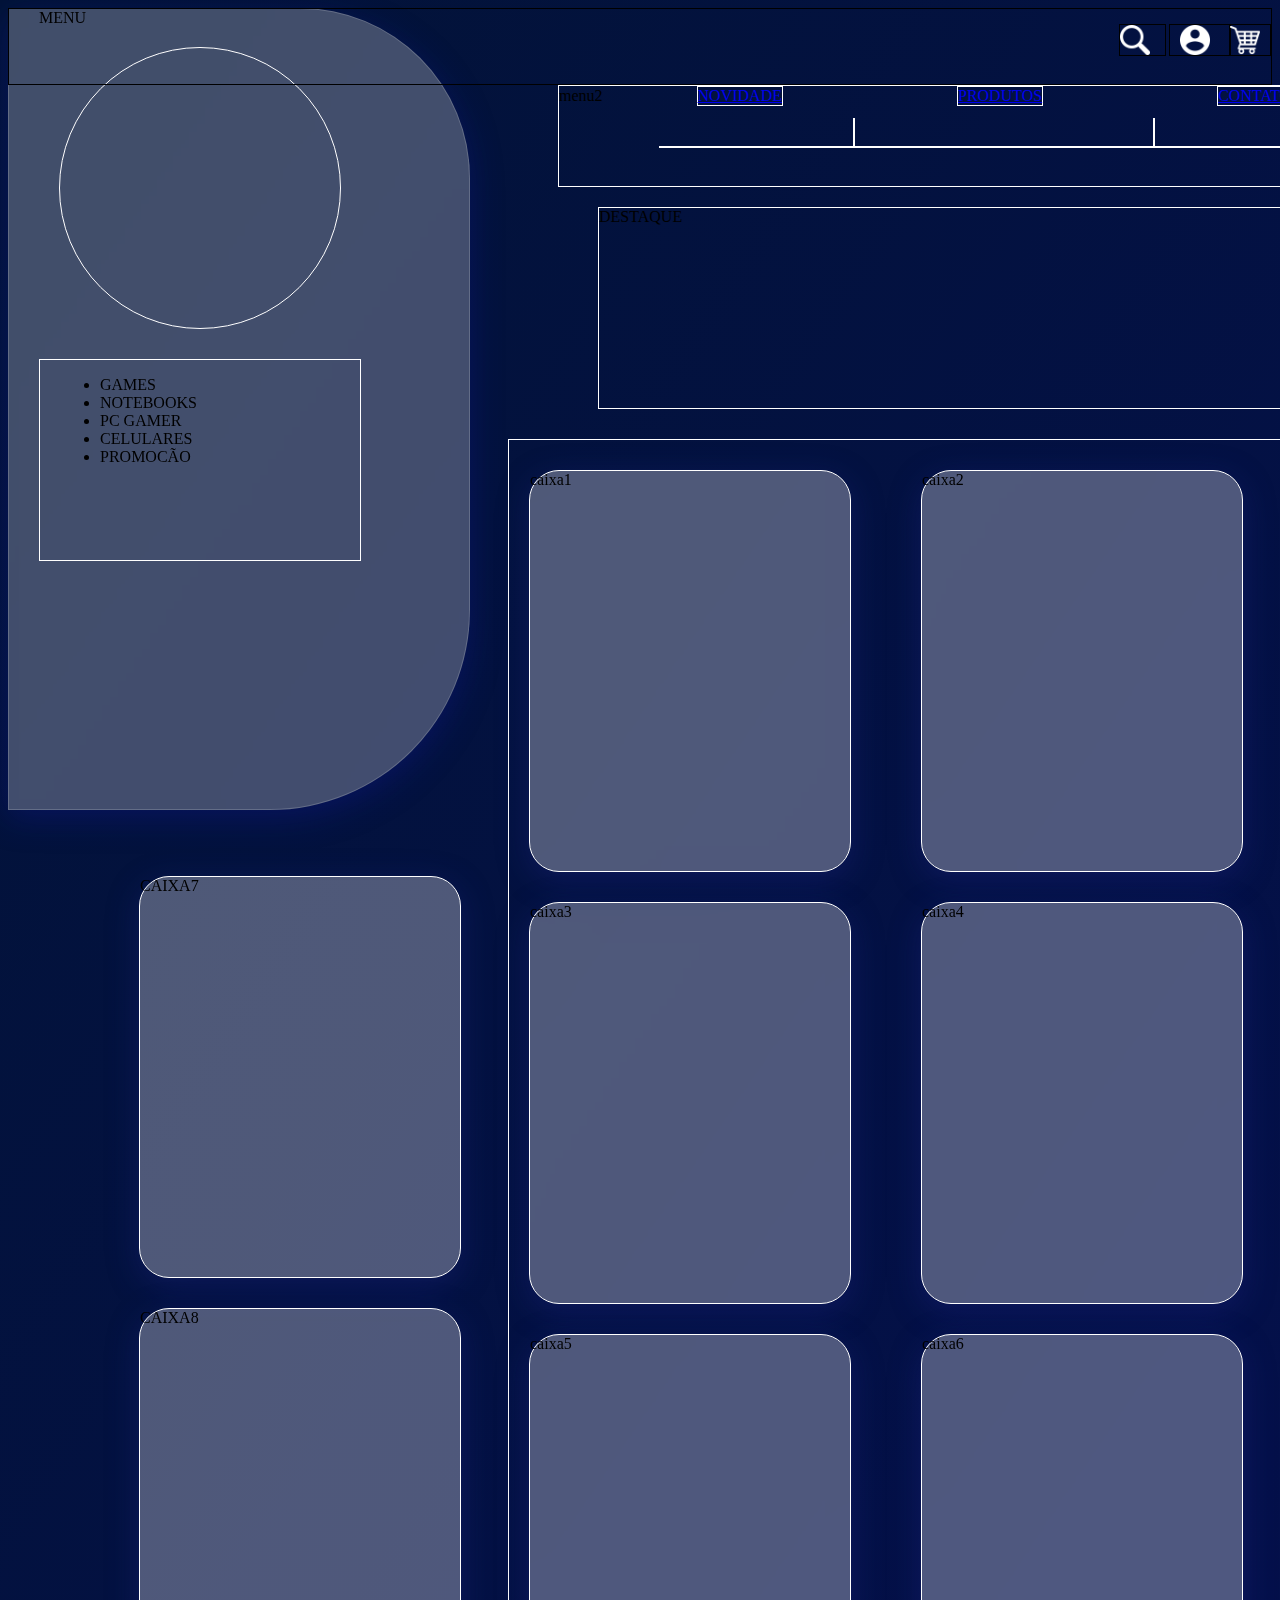
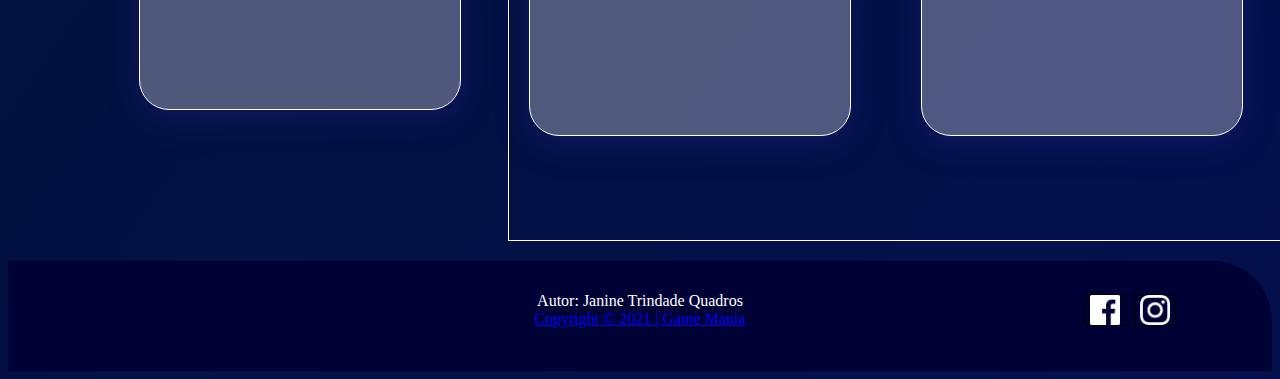
==== index.html @ b1a1c15c "SITE EM ANDAMENTO" ====
<!DOCTYPE html>
<html lang="en">
<head>
    <meta charset="UTF-8">
    <meta http-equiv="X-UA-Compatible" content="IE=edge">
    <meta name="viewport" content="width=device-width, initial-scale=1.0">
    <meta name="theme-color" content="#002855"> <!-- cor no topo da pagina -->

    <title>Game mania</title>

     <link rel="icon" href="imagens/logoicone.png" type="image/png"> <!-- icone da pagina -->

    <link rel="stylesheet" type="text/css" href="css/style.css"/> <!-- link css -->

    <!-- BIBLIOTECA BOOTSRAP -->

    <!-- CSS only -->

    <link href="https://cdn.jsdelivr.net/npm/bootstrap@5.1.3/dist/css/bootstrap.min.css" rel="stylesheet" integrity="sha384-1BmE4kWBq78iYhFldvKuhfTAU6auU8tT94WrHftjDbrCEXSU1oBoqyl2QvZ6jIW3" crossorigin="anonymous">

    <!-- JavaScript Bundle with Popper -->

    <script src="https://cdn.jsdelivr.net/npm/bootstrap@5.1.3/dist/js/bootstrap.bundle.min.js" integrity="sha384-ka7Sk0Gln4gmtz2MlQnikT1wXgYsOg+OMhuP+IlRH9sENBO0LRn5q+8nbTov4+1p" crossorigin="anonymous"></script>

    
</head>

<div class="menu">MENU  <!-- MENU PESQUSA,CONTA E CARRINHO -->
    <div class="logo"></div>  <!-- LOGO -->
    <div class="menu3">  <!-- MENU DA ESQUERDA ABAIXO DO LOGO -->
        <ul>
            <li>GAMES</li>
            <li>NOTEBOOKS</li>
            <li>PC GAMER</li>
            <li>CELULARES</li>
            <li>PROMOCÃO</li>
        
        </ul>


    </div>

    <!-- CONTEUDO -->

    <div class="caixa7">CAIXA7</div> 
    <div class="caixa8">CAIXA8</div>
</div>



<body id="fundo">  <!-- GRADIENTE ANIMADO -->
    
    
    <!-- CABEÇALHO -->
    
    <div class="cabecalho">


        <div class="pesquisa">  <!-- BOATAO PESQUISA -->
            <button type="submit" aria-label="">
                <a href="pag2.html">
                <img class="img1" src="imagens/lupa.png " >
            </button></a>
        </div>

        <div class="conta">  <!-- BOTAO CONTA -->
            <button type="submit" aria-label="">
                <a href="pag3.html">
                <img class="img2" src="imagens/conta.png" >
            </button></a>
        </div>

        <div class="carrinho"> <!-- BOTAO CARRINHO -->
            <button type="submit" aria-label="">
                <a href="pag4.html">
                <img class="img3" src="imagens/carrinho.png" >
            </button></a>

            
        </div>

    </div>

    

        <div class="menu2">menu2 <!-- MENU - NOVIDADES, PRODUTOS,CONTATO -->
            <button class="btnnovidade" type="submit" aria-label="">
                <a href="pag2.html">NOVIDADE</button></a>  <!-- BOTAO NOVIDADE -->

                <button class="btnprodutos" type="submit" aria-label="">
                    <a href="pag2.html">PRODUTOS</button></a>  <!-- BOTAO PRODUTOS -->

                    <button class="btncontato" type="submit" aria-label="">
                        <a href="pag2.html">CONTATO</button></a>  <!-- BOTAO CONTATO -->
            

              <!-- LINHAS DO MENU 2 -->
            
            <div id="linha-horizontal"></div>
            <div id="linha-vertical1"></div>
            <div id="linha-vertical2"></div>

            
        </div>

        <div class="destaque">DESTAQUE</div> <!-- DESTAQUE -->

    <div class="conteudo"> <!-- CONTEUDO -->

        <div class="caixa1">caixa1</div>

        <div class="caixa2">caixa2</div>

        <div class="caixa3">caixa3</div>

        <div class="caixa4">caixa4</div>

        <div class="caixa5">caixa5</div>

        <div class="caixa6">caixa6</div>

    </div>



   <!-- RODAPÉ -->

    <footer>
        <p>Autor: Janine Trindade Quadros<br>
            
        <a href="#">Copyright © 2021 | Game Mania</a></p>

        <div class="facebook">
            <button type="submit" aria-label="">
                <a href="#">
                <img class="img4" src="imagens/facebook.png" >
            </button></a>

        </div>

        <div class="instagram">
            <button type="submit" aria-label="">
                <a href="#">
                <img class="img5" src="imagens/instagram.png" >
            </button></a>
        </div>

      </footer>
</body>
</html>
---- css/style.css ----
#fundo{

    background: linear-gradient(304deg, #020024, #090979, #021337);
    background-size: 600% 600%;

    -webkit-animation: AnimationName 29s ease infinite;
    -moz-animation: AnimationName 29s ease infinite;
    -o-animation: AnimationName 29s ease infinite;
    animation: AnimationName 29s ease infinite;
}

@-webkit-keyframes AnimationName {
    0%{background-position:0% 50%}
    50%{background-position:100% 51%}
    100%{background-position:0% 50%}
}
@-moz-keyframes AnimationName {
    0%{background-position:0% 50%}
    50%{background-position:100% 51%}
    100%{background-position:0% 50%}
}
@-o-keyframes AnimationName {
    0%{background-position:0% 50%}
    50%{background-position:100% 51%}
    100%{background-position:0% 50%}
}
@keyframes AnimationName {
    0%{background-position:0% 50%}
    50%{background-position:100% 51%}
    100%{background-position:0% 50%}
}

/* /////////////////////CABEÇALHO//////////////////////// */
 
.cabecalho{
    border: 1px solid black;
    position:relative;
    padding-left: 87%;
    padding-top: 15px;
    height: 60px;
    
   

}

.pesquisa{
    background-repeat: no-repeat;
    background-size: cover;
    width: 45px;
    height: 30px;
    float: left;
    position: absolute;
    margin-left: 10px;
    padding-left: 0px;
    border: 1px solid black;
}
.conta{
    background-repeat: no-repeat;
    background-size: cover;
    width: 50px;
    height: 30px;
    float: left;
    position: absolute;
    margin-left: 60px;
    padding-left: 10px;
    border: 1px solid black;
}
.carrinho{
    background-repeat: no-repeat;
    background-size: cover;
    width: 40px;
    height: 30px;
    float: left;
    position: absolute;
    margin-left: 120px;
    padding-left: 0px;
    border: 1px solid black;

    
}

.instagram{
    /* background-repeat: no-repeat;
    background-size: cover; */
    width: 40px;
    height: 30px;
    float: left;
    /* position: absolute; */
    margin-left: 90%;
    margin-top: -50px;
    border: 1px solid black;
}

.facebook{
    /* background-repeat: no-repeat;
    background-size: cover; */
    width: 40px;
    height: 30px;
    float: left;
    /* position: absolute; */
    margin-left: 86%;
    margin-top: -50px;
    border: 1px solid black;

    
}


.logo{
    border: 1px solid rgb(255, 255, 255);
    width: 280px;
    height: 280px;
    margin-left: 20px;
    border-radius: 560px;
    margin-top: 20px;
    /* position: fixed; */

}

.menu{
    border: 1px solid rgb(255, 255, 255);
    background: rgba( 255, 255, 255, 0.25 );
    box-shadow: 0 8px 32px 0 rgba(16, 24, 148, 0.37);
    backdrop-filter: blur( 5px );
    -webkit-backdrop-filter: blur( 4px );
    border: 1px solid rgba( 255, 255, 255, 0.18 );

    width: 430px;
    height: 800px;
    float: left;
    padding-left: 30px;

    border-radius: 0px 170px 200px 0px;
    float: left;
    

}

.menu2{
    border: 1px solid rgb(255, 255, 255);
    margin-left: 550px;
    width: 796px;
    height: 100px;
}

.menu3{
    border: 1px solid rgb(255, 255, 255);
    width: 300px;
    height: 200px;
    margin-top: 30px;
    padding-left: 20px;
}

.destaque{
    border: 1px solid rgb(255, 255, 255);
    margin-left: 590px;
    margin-top: 20px;
    width: 700px;
    height: 200px;
}

.caixa1{
    /* border: 1px solid rgb(255, 255, 255); */
    margin-left: 20px;
    margin-top: 30px;
    width: 320px;
    height: 400px;
    float: left;

    background: rgba( 255, 255, 255, 0.3 );
    box-shadow: 0 8px 32px 0 rgba( 31, 38, 135, 0.37 );
    backdrop-filter: blur( 10px );
    -webkit-backdrop-filter: blur( 0px );
    border-radius: 30px;
    border: 1px solid rgb(255, 255, 255);
    
}

.caixa2{
    border: 1px solid rgb(255, 255, 255);
    margin-left: 70px;
    margin-top: 30px;
    width: 320px;
    height: 400px;
    float: left;

    background: rgba( 255, 255, 255, 0.3 );
    box-shadow: 0 8px 32px 0 rgba( 31, 38, 135, 0.37 );
    backdrop-filter: blur( 10px );
    -webkit-backdrop-filter: blur( 0px );
    border-radius: 30px;
    border: 1px solid rgb(255, 255, 255);
}

.caixa3{
    border: 1px solid rgb(255, 255, 255);
    margin-left: 20px;
    margin-top: 30px;
    width: 320px;
    height: 400px;
    float: left;

    background: rgba( 255, 255, 255, 0.3 );
    box-shadow: 0 8px 32px 0 rgba( 31, 38, 135, 0.37 );
    backdrop-filter: blur( 10px );
    -webkit-backdrop-filter: blur( 0px );
    border-radius: 30px;
    border: 1px solid rgb(255, 255, 255);
}

.caixa4{
    border: 1px solid rgb(255, 255, 255);
    margin-left: 70px;
    margin-top: 30px;
    width: 320px;
    height: 400px;
    float: left;

    background: rgba( 255, 255, 255, 0.3 );
    box-shadow: 0 8px 32px 0 rgba( 31, 38, 135, 0.37 );
    backdrop-filter: blur( 10px );
    -webkit-backdrop-filter: blur( 0px );
    border-radius: 30px;
    border: 1px solid rgb(255, 255, 255);
}

.caixa5{
    border: 1px solid rgb(255, 255, 255);
    margin-left: 20px;
    margin-top: 30px;
    width: 320px;
    height: 400px;
    float: left;

    background: rgba( 255, 255, 255, 0.3 );
    box-shadow: 0 8px 32px 0 rgba( 31, 38, 135, 0.37 );
    backdrop-filter: blur( 10px );
    -webkit-backdrop-filter: blur( 0px );
    border-radius: 30px;
    border: 1px solid rgb(255, 255, 255);
}

.caixa6{
    border: 1px solid rgb(255, 255, 255);
    margin-left: 70px;
    margin-top: 30px;
    width: 320px;
    height: 400px;
    float: left;

    background: rgba( 255, 255, 255, 0.3 );
    box-shadow: 0 8px 32px 0 rgba( 31, 38, 135, 0.37 );
    backdrop-filter: blur( 10px );
    -webkit-backdrop-filter: blur( 0px );
    border-radius: 30px;
    border: 1px solid rgb(255, 255, 255);
}

.caixa7{
    border: 1px solid rgb(255, 255, 255);
    margin-top: 315px;
    margin-left: 100px;
    width: 320px;
    height: 400px;

    background: rgba( 255, 255, 255, 0.3 );
    box-shadow: 0 8px 32px 0 rgba( 31, 38, 135, 0.37 );
    backdrop-filter: blur( 10px );
    -webkit-backdrop-filter: blur( 0px );
    border-radius: 30px;
    border: 1px solid rgb(255, 255, 255);
}

.caixa8{
    border: 1px solid rgb(255, 255, 255);
    margin-top: 30px;
    margin-left: 100px;
    width: 320px;
    height: 400px;

    background: rgba( 255, 255, 255, 0.3 );
    box-shadow: 0 8px 32px 0 rgba( 31, 38, 135, 0.37 );
    backdrop-filter: blur( 10px );
    -webkit-backdrop-filter: blur( 0px );
    border-radius: 30px;
    border: 1px solid rgb(255, 255, 255);
}

.conteudo{
    border: 1px solid rgb(255, 255, 255);
    margin-left: 500px;
    margin-top: 30px;
    width: 800px;
    height: 1400px;
}



.img1{

     max-width:30px;
     max-height:30px;
     
}

.img2{

    max-width:30px;
    max-height:30px;
}

.img3{

    max-width:30px;
    max-height:30px;
}

.img4{

    max-width:30px;
    max-height:30px;
    
    
}

.img5{

    max-width:30px;
    max-height:30px;
   
    
}

button{
    all:unset;
    cursor: pointer;
    outline: revert;
}

.btnnovidade{
    margin-left: 90px;
    justify-content: center;
    border: 1px solid rgb(255, 255, 255);
    
}

.btnprodutos{
    margin-left: 170px;
    justify-content: center;
    border: 1px solid rgb(255, 255, 255);
    
}

.btncontato{
    margin-left: 170px;
    justify-content: center;
    border: 1px solid rgb(255, 255, 255);
    
}

#linha-horizontal {
    width: 697px;
    border: 1px solid white;
    margin-left: 100px;
    margin-top: 40px;
}

#linha-vertical1 {
    height: 30px;
    margin-right: 500px;
    margin-top: -30px;
    border-right: 2px solid white;
}

#linha-vertical2 {
    height: 30px;
    margin-right: 200px;
    margin-top: -30px;
    border-right: 2px solid white;
}


footer {
    text-align: center;
    padding: 15px;
    margin-top: 20px;
    height: 80px;
    background-color: rgb(0, 1, 53);
    border-radius: 0px 60px 0px 00px;
    color: white;
    
  }
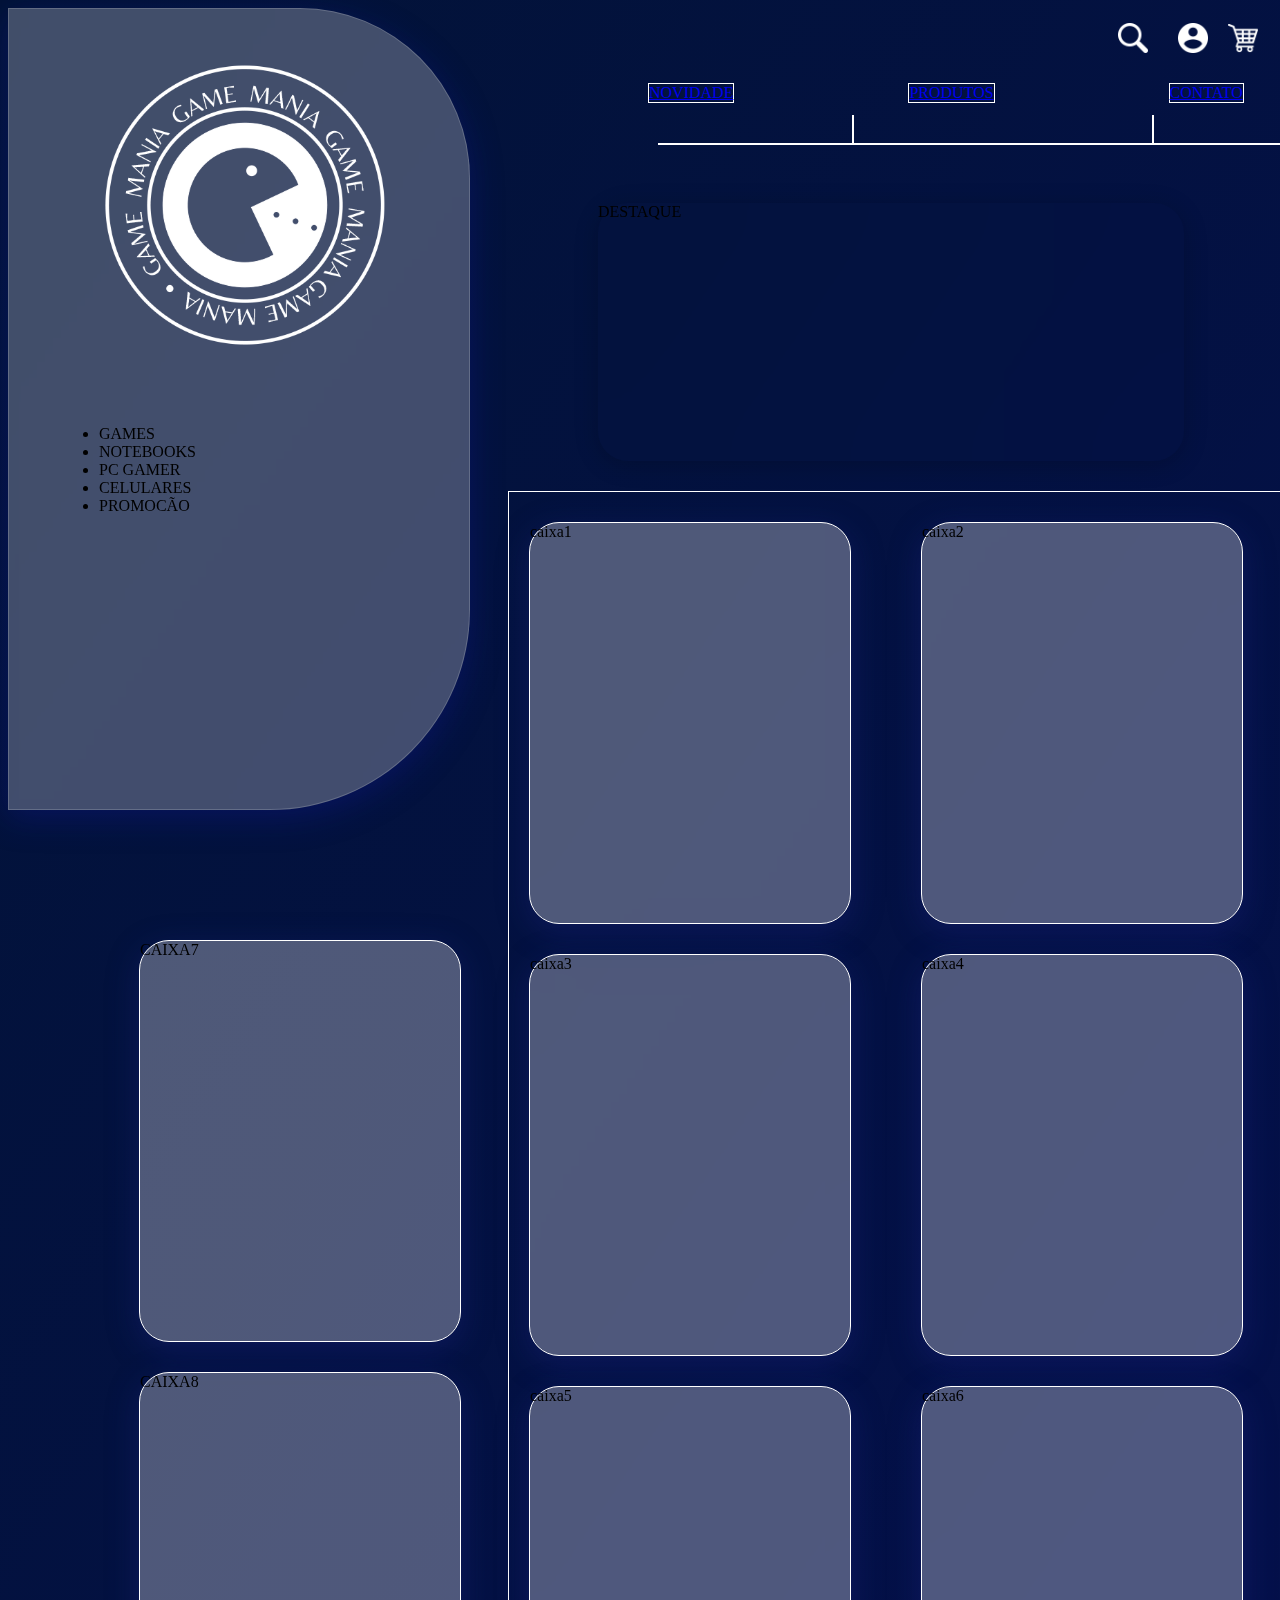
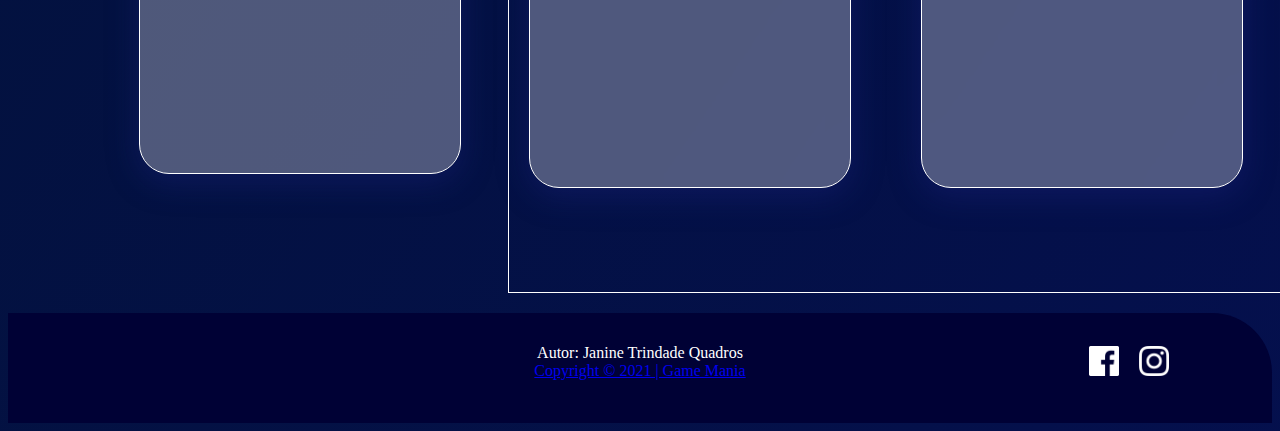
==== commit c8b69fbb: "atualizacoes" ====
--- a/index.html
+++ b/index.html
@@ -25,7 +25,7 @@
     
 </head>
 
-<div class="menu">MENU  <!-- MENU PESQUSA,CONTA E CARRINHO -->
+<div class="menu">  <!-- MENU PESQUSA,CONTA E CARRINHO -->
     <div class="logo"></div>  <!-- LOGO -->
     <div class="menu3">  <!-- MENU DA ESQUERDA ABAIXO DO LOGO -->
         <ul>
@@ -83,7 +83,7 @@
 
     
 
-        <div class="menu2">menu2 <!-- MENU - NOVIDADES, PRODUTOS,CONTATO -->
+        <div class="menu2"> <!-- MENU - NOVIDADES, PRODUTOS,CONTATO -->
             <button class="btnnovidade" type="submit" aria-label="">
                 <a href="pag2.html">NOVIDADE</button></a>  <!-- BOTAO NOVIDADE -->
 
--- a/css/style.css
+++ b/css/style.css
@@ -33,7 +33,7 @@
 /* /////////////////////CABEÇALHO//////////////////////// */
  
 .cabecalho{
-    border: 1px solid black;
+    /* border: 1px solid black; */
     position:relative;
     padding-left: 87%;
     padding-top: 15px;
@@ -52,7 +52,8 @@
     position: absolute;
     margin-left: 10px;
     padding-left: 0px;
-    border: 1px solid black;
+    
+    /* border: 1px solid black; */
 }
 .conta{
     background-repeat: no-repeat;
@@ -63,7 +64,7 @@
     position: absolute;
     margin-left: 60px;
     padding-left: 10px;
-    border: 1px solid black;
+    /* border: 1px solid black; */
 }
 .carrinho{
     background-repeat: no-repeat;
@@ -74,7 +75,7 @@
     position: absolute;
     margin-left: 120px;
     padding-left: 0px;
-    border: 1px solid black;
+    /* border: 1px solid black; */
 
     
 }
@@ -88,7 +89,7 @@
     /* position: absolute; */
     margin-left: 90%;
     margin-top: -50px;
-    border: 1px solid black;
+    /* border: 1px solid black; */
 }
 
 .facebook{
@@ -100,25 +101,24 @@
     /* position: absolute; */
     margin-left: 86%;
     margin-top: -50px;
-    border: 1px solid black;
+    /* border: 1px solid black; */
 
     
 }
 
 
 .logo{
-    border: 1px solid rgb(255, 255, 255);
-    width: 280px;
-    height: 280px;
-    margin-left: 20px;
-    border-radius: 560px;
-    margin-top: 20px;
-    /* position: fixed; */
-
+    /* border: 1px solid rgb(255, 255, 255); */
+    height: 380px;
+    margin-right: 50px;
+    margin-top: 6px;
+    background-image: url("../imagens/LOGOB.png");
+    background-size:cover;
+    background-repeat: no-repeat;
 }
 
 .menu{
-    border: 1px solid rgb(255, 255, 255);
+    /* border: 1px solid rgb(255, 255, 255); */
     background: rgba( 255, 255, 255, 0.25 );
     box-shadow: 0 8px 32px 0 rgba(16, 24, 148, 0.37);
     backdrop-filter: blur( 5px );
@@ -137,14 +137,14 @@
 }
 
 .menu2{
-    border: 1px solid rgb(255, 255, 255);
+    /* border: 1px solid rgb(255, 255, 255); */
     margin-left: 550px;
     width: 796px;
     height: 100px;
 }
 
 .menu3{
-    border: 1px solid rgb(255, 255, 255);
+    /* border: 1px solid rgb(255, 255, 255); */
     width: 300px;
     height: 200px;
     margin-top: 30px;
@@ -152,11 +152,28 @@
 }
 
 .destaque{
-    border: 1px solid rgb(255, 255, 255);
-    margin-left: 590px;
-    margin-top: 20px;
-    width: 700px;
-    height: 200px;
+    /* Rectangle 34 */
+
+
+/* position: absolute; */
+width: 586px;
+height: 258px;
+/* left: 397px; */
+/* top: 267px; */
+margin-top: 20px;
+margin-left: 590px;
+
+box-shadow: 0px 4px 24px rgba(0, 0, 0, 0.2);
+border-top-left-radius: none;
+    border-top-right-radius: none;
+backdrop-filter: blur(40px);
+/* Note: backdrop-filter has minimal browser support */
+
+border-radius: 30px;
+
+    /* /* margin-left: 590px; */
+    
+    
 }
 
 .caixa1{
@@ -255,6 +272,7 @@
     border-radius: 30px;
     border: 1px solid rgb(255, 255, 255);
 }
+/* ////// */
 
 .caixa7{
     border: 1px solid rgb(255, 255, 255);
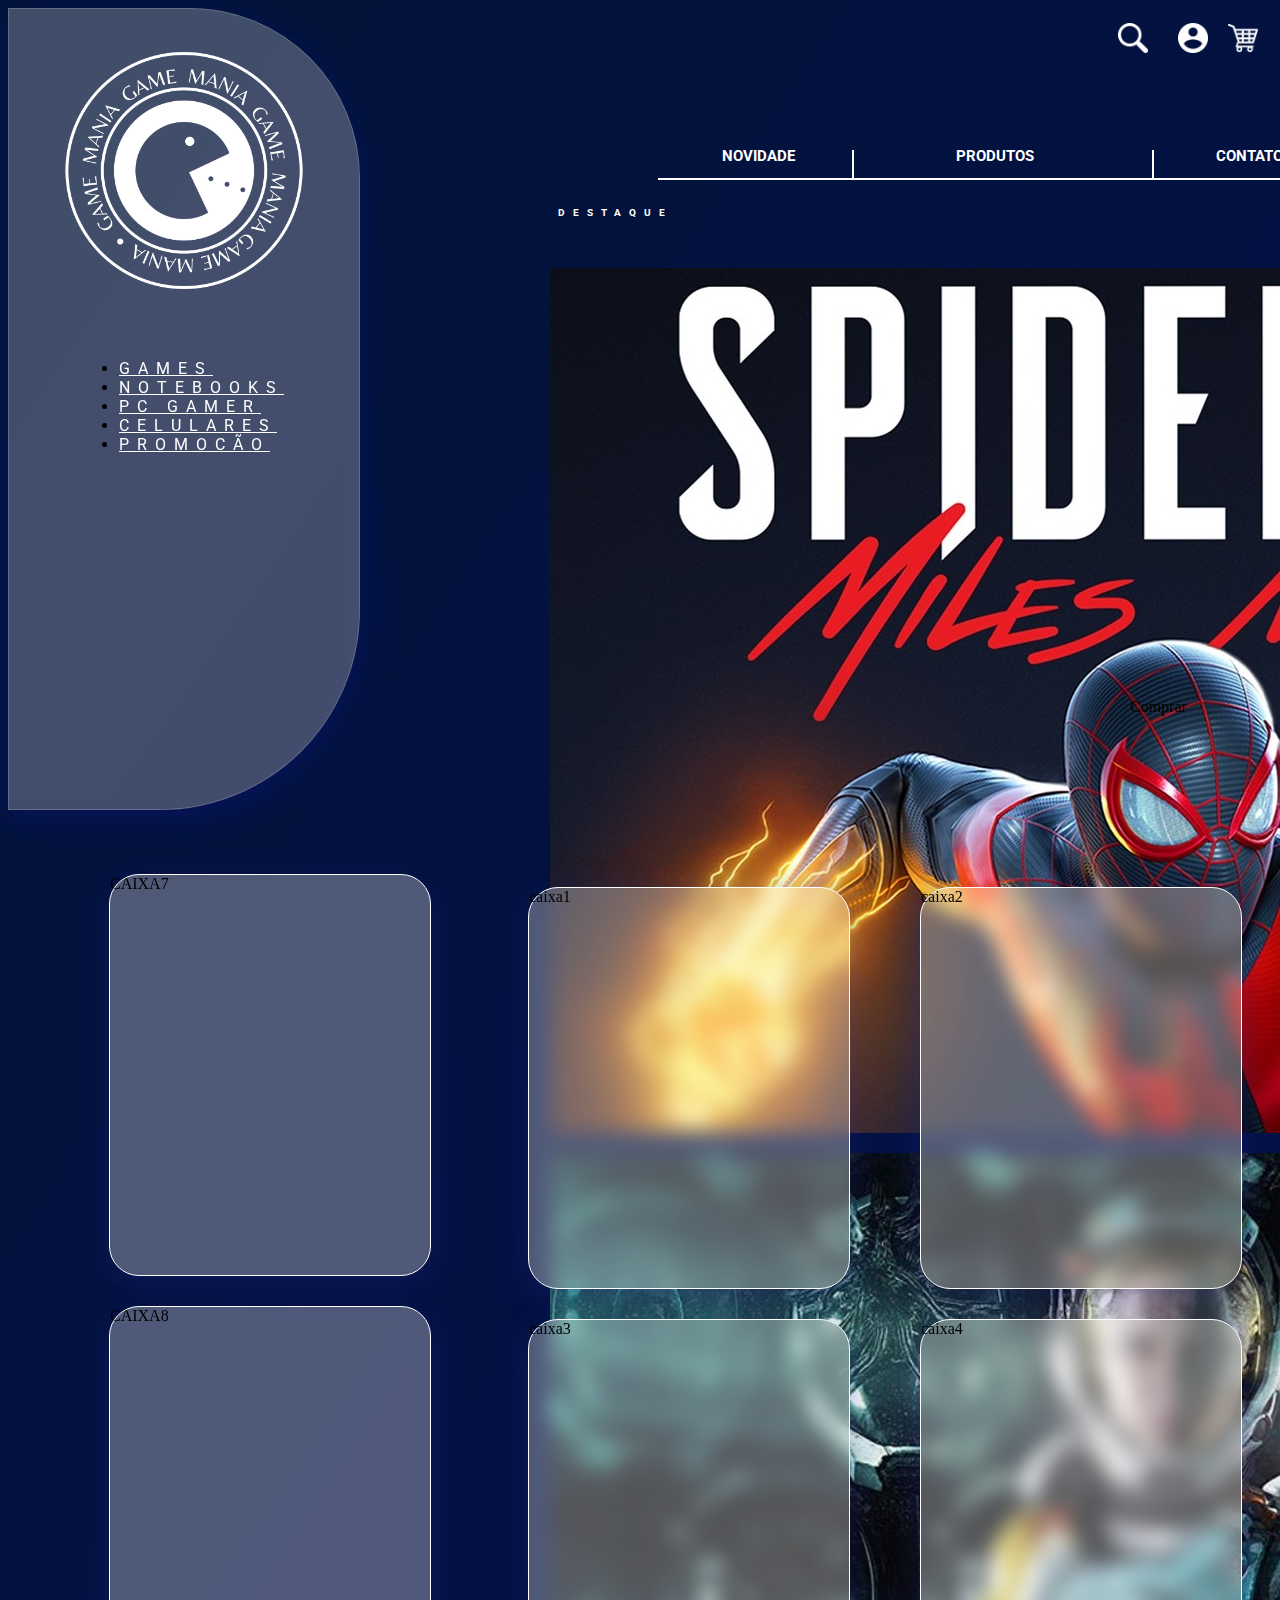
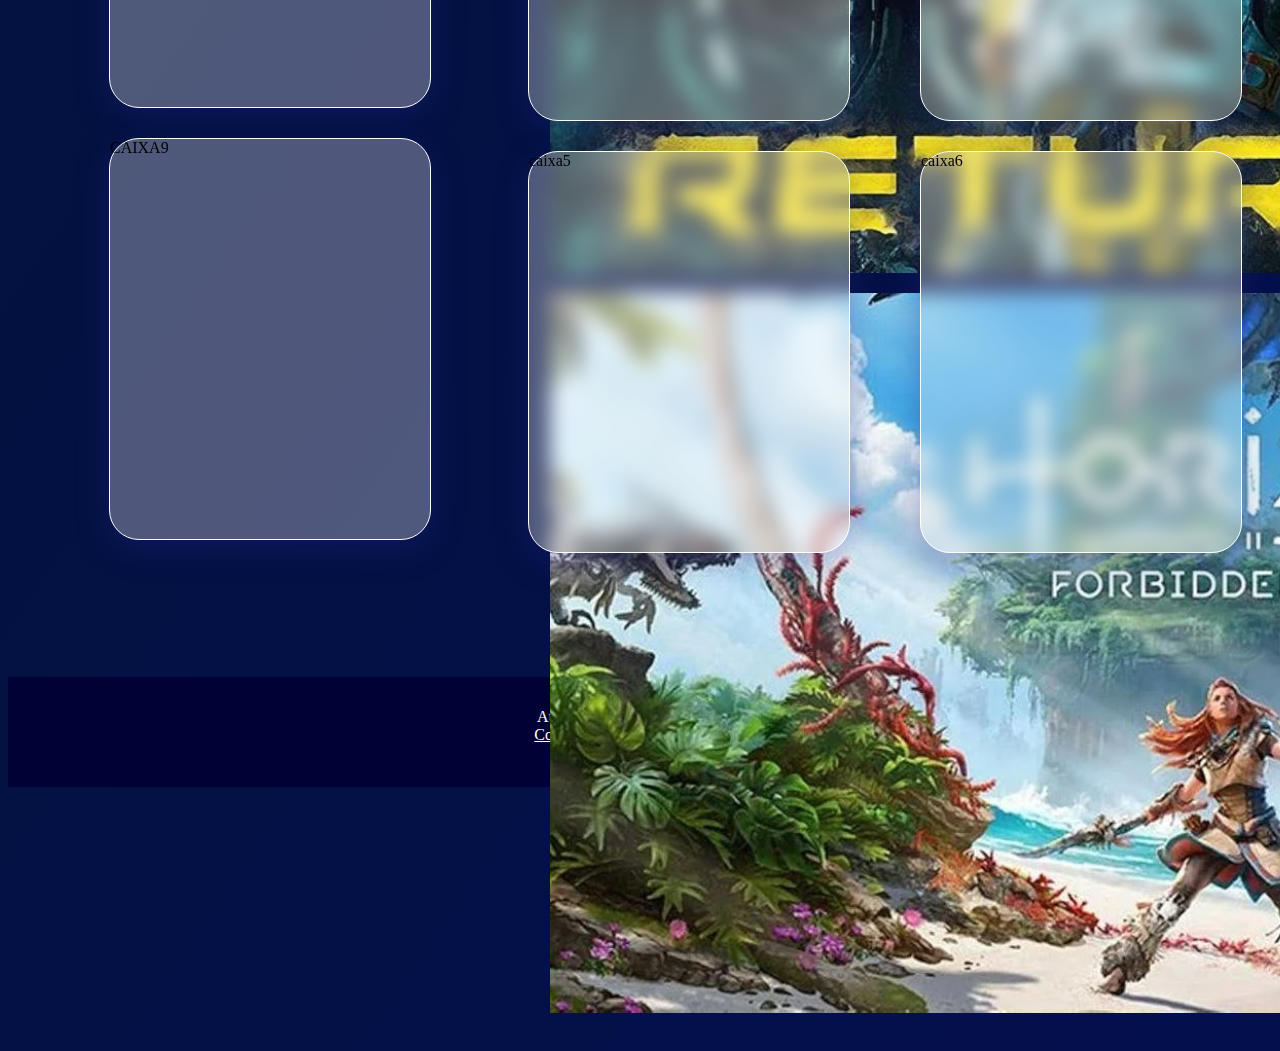
==== commit 93304fd4: "atualizando" ====
--- a/index.html
+++ b/index.html
@@ -12,6 +12,10 @@
 
     <link rel="stylesheet" type="text/css" href="css/style.css"/> <!-- link css -->
 
+    <link rel="preconnect" href="https://fonts.googleapis.com">
+<link rel="preconnect" href="https://fonts.gstatic.com" crossorigin>
+<link href="https://fonts.googleapis.com/css2?family=Roboto:wght@100&display=swap" rel="stylesheet">
+
     <!-- BIBLIOTECA BOOTSRAP -->
 
     <!-- CSS only -->
@@ -28,14 +32,33 @@
 <div class="menu">  <!-- MENU PESQUSA,CONTA E CARRINHO -->
     <div class="logo"></div>  <!-- LOGO -->
     <div class="menu3">  <!-- MENU DA ESQUERDA ABAIXO DO LOGO -->
-        <ul>
+
+        <ul class="nav flex-column">
+            <li class="nav-item">
+              <a class="nav-link active" aria-current="page" href="#" style="color:white">GAMES</a><br>
+            </li>
+            <li class="nav-item">
+              <a class="nav-link" href="#" style="color:white">NOTEBOOKS</a><br>
+            </li>
+            <li class="nav-item">
+              <a class="nav-link" href="#" style="color:white">PC GAMER</a><br>
+            </li>
+            <li class="nav-item">
+              <a class="nav-link"  href="#" style="color:white">CELULARES</a><br>
+            </li>
+            <li class="nav-item">
+                <a class="nav-link" href="#" style="color:white">PROMOCÃO</a><br>
+              </li>
+          </ul>
+
+        <!-- <ul>
             <li>GAMES</li>
             <li>NOTEBOOKS</li>
             <li>PC GAMER</li>
             <li>CELULARES</li>
             <li>PROMOCÃO</li>
         
-        </ul>
+        </ul> -->
 
 
     </div>
@@ -44,6 +67,7 @@
 
     <div class="caixa7">CAIXA7</div> 
     <div class="caixa8">CAIXA8</div>
+    <div class="caixa8">CAIXA9</div>
 </div>
 
 
@@ -84,8 +108,8 @@
     
 
         <div class="menu2"> <!-- MENU - NOVIDADES, PRODUTOS,CONTATO -->
-            <button class="btnnovidade" type="submit" aria-label="">
-                <a href="pag2.html">NOVIDADE</button></a>  <!-- BOTAO NOVIDADE -->
+            <button class="btnnovidade">
+                <a href="pag2.html">NOVIDADE</button></a> <!-- BOTAO NOVIDADE-->
 
                 <button class="btnprodutos" type="submit" aria-label="">
                     <a href="pag2.html">PRODUTOS</button></a>  <!-- BOTAO PRODUTOS -->
@@ -103,7 +127,64 @@
             
         </div>
 
-        <div class="destaque">DESTAQUE</div> <!-- DESTAQUE -->
+        <!--   <div class="destaque">DESTAQUE</div>  DESTAQUE -->
+
+        <h5>DESTAQUE</h5>
+
+        <div class="destaque">
+
+            <div id="carouselExampleDark" class="carousel carousel-dark slide" data-bs-ride="carousel">
+                <div class="carousel-indicators">
+                    
+                  <button type="button" data-bs-target="#carouselExampleDark" data-bs-slide-to="0" class="active" aria-current="true" aria-label="Slide 1"></button>
+                  <button type="button" data-bs-target="#carouselExampleDark" data-bs-slide-to="1" aria-label="Slide 2"></button>
+                  <button type="button" data-bs-target="#carouselExampleDark" data-bs-slide-to="2" aria-label="Slide 3"></button>
+                  <!-- <button class="btndestaque1" type="button"  class="btn btn-danger" aria-label="">
+                    <a href="pag2.html">TESTE</button></a></button> -->
+                </div>
+                <button type="button"  class="btn btn-danger btn-lg" >Comprar</button>
+                <div class="carousel-inner">
+                  <div class="carousel-item active" data-bs-interval="10000">
+                    <img src="imagens/fotodestaque1.jpg" class="d-block w-100" alt="...">
+                    <div class="carousel-caption d-none d-md-block">
+                      <h5 style="color:white"></h5>
+                      <p style="color:white"></p>
+                      
+                    </div>
+                    
+                    
+                  </div>
+
+  
+
+                  <div class="carousel-item" data-bs-interval="10000">
+                    <img src="imagens/fotodestaque2.jpg" class="d-block w-100" alt="...">
+                    <div class="carousel-caption d-none d-md-block">
+                      <h5 style="color:white"></h5>
+                      <p style="color:white"></p>
+                    </div>
+                  </div>
+
+                  <div class="carousel-item" data-bs-interval="10000">
+                    <img src="imagens/fotodestaque3.jpg" class="d-block w-100" alt="...">
+                    <div class="carousel-caption d-none d-md-block">
+                      <h5 style="color:white"></h5>
+                      <p style="color:white"></p>
+                    
+                    </div>
+                  </div>
+                </div>
+
+                <button class="carousel-control-prev" type="button" data-bs-target="#carouselExampleDark" data-bs-slide="prev">
+                  <span class="carousel-control-prev-icon" aria-hidden="true"></span>
+                  <span class="visually-hidden" style="color:white"></span>
+                </button>
+                <button class="carousel-control-next" type="button" data-bs-target="#carouselExampleDark" data-bs-slide="next">
+                  <span class="carousel-control-next-icon" aria-hidden="true"></span>
+                  <span class="visually-hidden" style="color:white"></span>
+                </button>
+              </div>
+        </div>
 
     <div class="conteudo"> <!-- CONTEUDO -->
 
--- a/css/style.css
+++ b/css/style.css
@@ -109,12 +109,23 @@
 
 .logo{
     /* border: 1px solid rgb(255, 255, 255); */
-    height: 380px;
-    margin-right: 50px;
-    margin-top: 6px;
+    height: 320px;
+    /* margin-left: 10px; */
+    margin: 0px;
+    padding: 0px;
     background-image: url("../imagens/LOGOB.png");
     background-size:cover;
     background-repeat: no-repeat;
+}
+
+.flex-column{
+    margin-left: 50px;
+
+}
+
+.nav-item{
+    font-family: 'Roboto', sans-serif;
+    letter-spacing: 8px;
 }
 
 .menu{
@@ -125,10 +136,9 @@
     -webkit-backdrop-filter: blur( 4px );
     border: 1px solid rgba( 255, 255, 255, 0.18 );
 
-    width: 430px;
+    width: 350px;
     height: 800px;
-    float: left;
-    padding-left: 30px;
+    /* padding-left: 30px; */
 
     border-radius: 0px 170px 200px 0px;
     float: left;
@@ -141,6 +151,10 @@
     margin-left: 550px;
     width: 796px;
     height: 100px;
+    text-decoration:none;
+    font-family: 'Roboto', sans-serif;
+    
+
 }
 
 .menu3{
@@ -151,30 +165,57 @@
     padding-left: 20px;
 }
 
+h5{
+    font-family: 'Roboto', sans-serif;
+    color: white;
+    letter-spacing: 8px;
+    font-size: 10px;
+    position: absolute;
+    /* border: 1px solid rgb(255, 255, 255); */
+    margin-left: 550px;
+    top: 190px;
+    
+}
 .destaque{
-    /* Rectangle 34 */
-
-
-/* position: absolute; */
-width: 586px;
-height: 258px;
-/* left: 397px; */
-/* top: 267px; */
+    
+position: absolute;
+width: 700px;
+height: 700px;
+left: 550px;
+top: 230px;
 margin-top: 20px;
-margin-left: 590px;
+border-radius: 0 8px 32px 0 ;
+/* margin-left: 590px;
 
 box-shadow: 0px 4px 24px rgba(0, 0, 0, 0.2);
 border-top-left-radius: none;
-    border-top-right-radius: none;
-backdrop-filter: blur(40px);
+border-top-right-radius: none;
+backdrop-filter: blur(40px); */
 /* Note: backdrop-filter has minimal browser support */
 
-border-radius: 30px;
+/* border-radius: 30px; */
 
     /* /* margin-left: 590px; */
     
-    
-}
+}
+
+.conteudo{
+    /* border: 1px solid rgb(255, 255, 255); */
+    margin-left: 500px;
+    margin-top: 674px;
+    width: 800px;
+    height: 1400px;
+}
+
+.btn-danger{
+    /* left: 100px; */
+    position: absolute;
+    left: 580px;
+    margin-top: 430px;
+    
+}
+
+
 
 .caixa1{
     /* border: 1px solid rgb(255, 255, 255); */
@@ -272,7 +313,7 @@
     border-radius: 30px;
     border: 1px solid rgb(255, 255, 255);
 }
-/* ////// */
+
 
 .caixa7{
     border: 1px solid rgb(255, 255, 255);
@@ -303,15 +344,6 @@
     border-radius: 30px;
     border: 1px solid rgb(255, 255, 255);
 }
-
-.conteudo{
-    border: 1px solid rgb(255, 255, 255);
-    margin-left: 500px;
-    margin-top: 30px;
-    width: 800px;
-    height: 1400px;
-}
-
 
 
 .img1{
@@ -353,34 +385,116 @@
     all:unset;
     cursor: pointer;
     outline: revert;
-}
+    
+}
+
+a{
+    color: white !important;
+}
+a:hover{
+    text-decoration: none !important;
+  }
+
+.btnnovidade a{
+    color: inherit;
+    text-decoration: none;
+    
+}
+
+.btncontato a{
+    color: inherit;
+    text-decoration: none;
+}
+
+.btnprodutos a{
+    color: inherit;
+    text-decoration: none;
+}
+
+
 
 .btnnovidade{
-    margin-left: 90px;
+    margin-left: 140px;
     justify-content: center;
-    border: 1px solid rgb(255, 255, 255);
-    
-}
+    /* border: 1px solid rgb(255, 255, 255); */
+
+    font-size:15px;
+    font-family: 'Roboto', sans-serif;
+    text-align: center;
+    width:120px;
+    height:45px;
+    border-width:1px;
+    color:rgba(248, 248, 248, 1);
+    border-color:rgba(248, 248, 248, 1);
+    font-weight:bold;
+    border-top-left-radius:28px;
+    border-top-right-radius:28px;
+    background:rgba(253, 253, 253, 0);
+    
+}
+
+.btnnovidade:hover {
+    background: rgba(208, 2, 27, 1);
+    border-color: transparent;
+  }
 
 .btnprodutos{
-    margin-left: 170px;
+    margin-left: 113px;
     justify-content: center;
-    border: 1px solid rgb(255, 255, 255);
-    
-}
+    /* border: 1px solid rgb(255, 255, 255); */
+
+    font-size:15px;
+    font-family: 'Roboto', sans-serif;
+    text-align: center;
+    width:120px;
+    height:45px;
+    border-width:1px;
+    color:rgba(248, 248, 248, 1);
+    border-color:rgba(248, 248, 248, 1);
+    font-weight:bold;
+    border-top-left-radius:28px;
+    border-top-right-radius:28px;
+    background:rgba(253, 253, 253, 0);
+    
+}
+
+.btnprodutos:hover {
+    background: rgba(208, 2, 27, 1);
+    border-color: transparent;
+  }
 
 .btncontato{
-    margin-left: 170px;
+    margin-left: 130px;
+    margin-top: 50px;
     justify-content: center;
-    border: 1px solid rgb(255, 255, 255);
-    
-}
+    /* border: 1px solid rgb(255, 255, 255); */
+
+    font-size:15px;
+    font-family: 'Roboto', sans-serif;
+    text-align: center;
+    width:120px;
+    height:45px;
+    border-width:1px;
+    color:rgba(248, 248, 248, 1);
+    border-color:rgba(248, 248, 248, 1);
+    font-weight:bold;
+    border-top-left-radius:28px;
+    border-top-right-radius:28px;
+    background:rgba(253, 253, 253, 0);
+    
+}
+
+.btncontato:hover {
+    background: rgba(208, 2, 27, 1);
+    border-color: transparent;
+  }
 
 #linha-horizontal {
     width: 697px;
     border: 1px solid white;
     margin-left: 100px;
-    margin-top: 40px;
+    /* margin-top: 40px; */
+    
 }
 
 #linha-vertical1 {
@@ -388,6 +502,7 @@
     margin-right: 500px;
     margin-top: -30px;
     border-right: 2px solid white;
+    
 }
 
 #linha-vertical2 {
@@ -395,6 +510,7 @@
     margin-right: 200px;
     margin-top: -30px;
     border-right: 2px solid white;
+    
 }
 
 
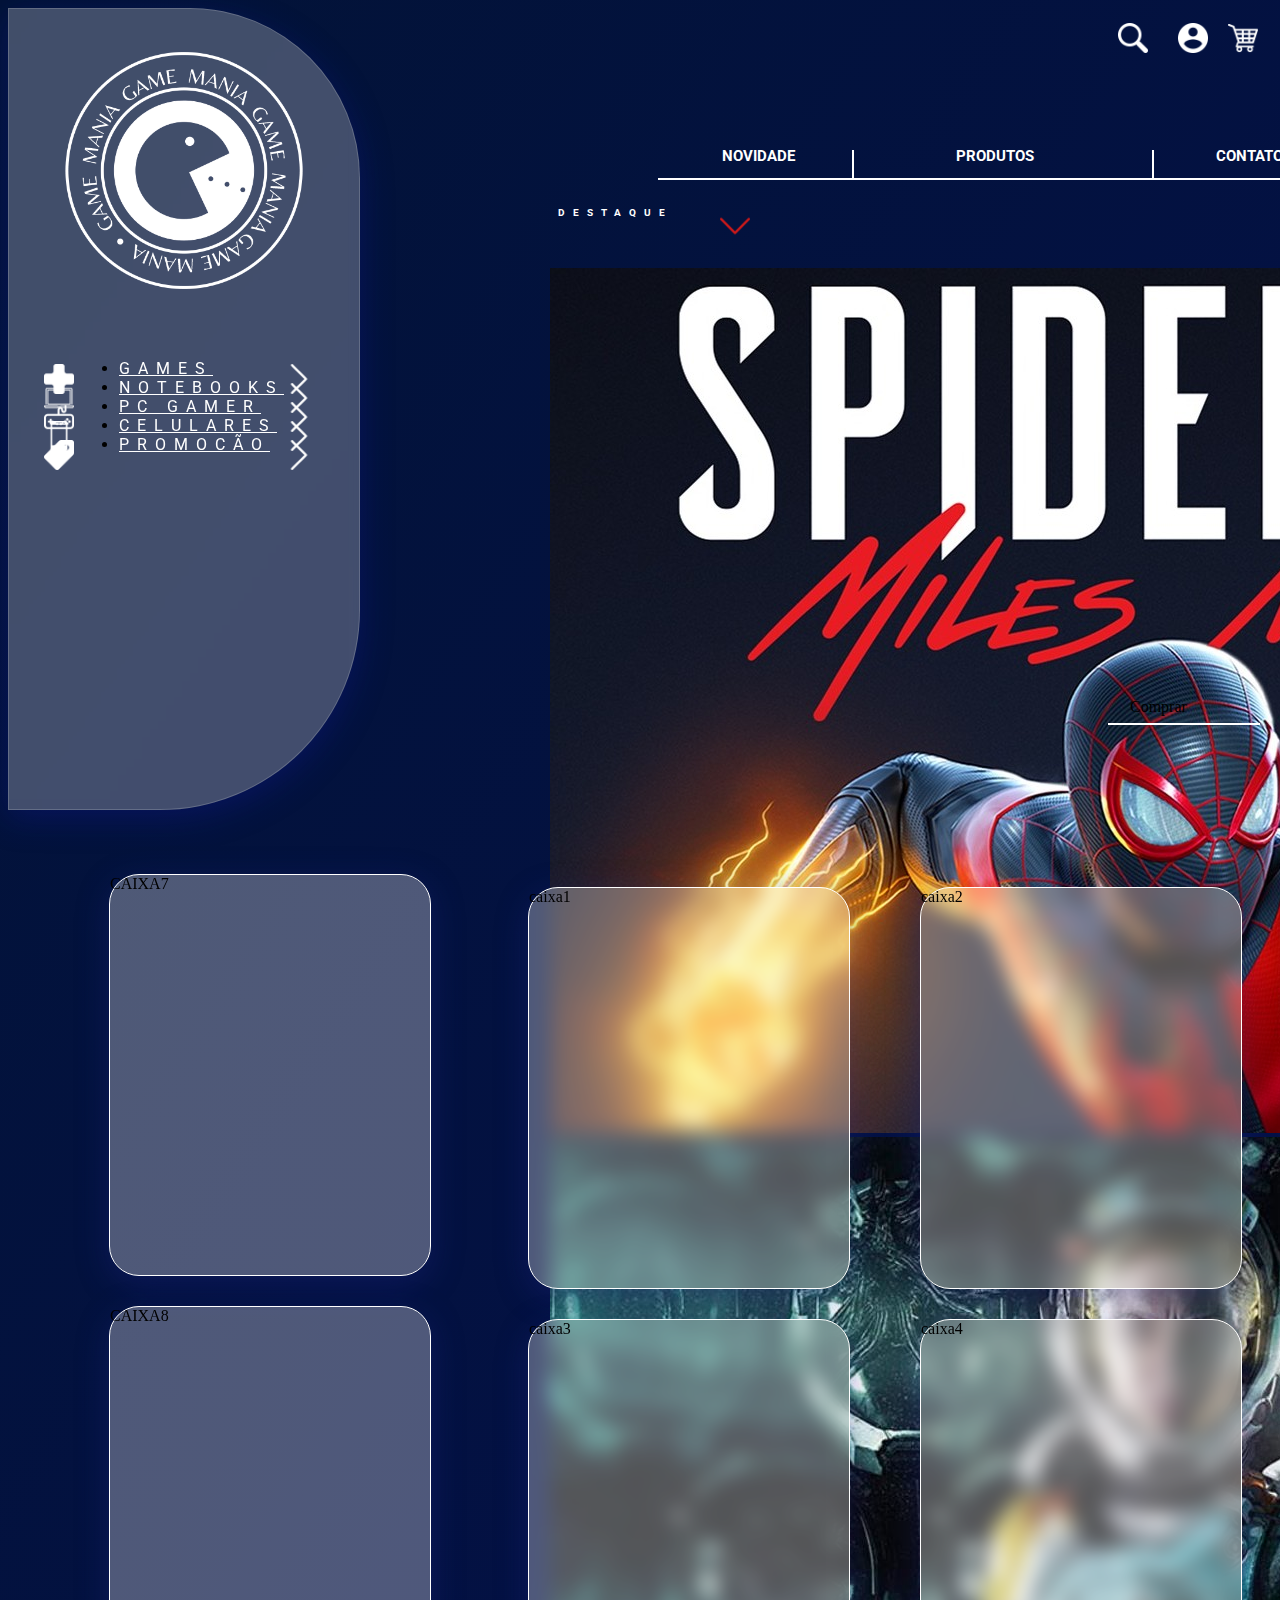
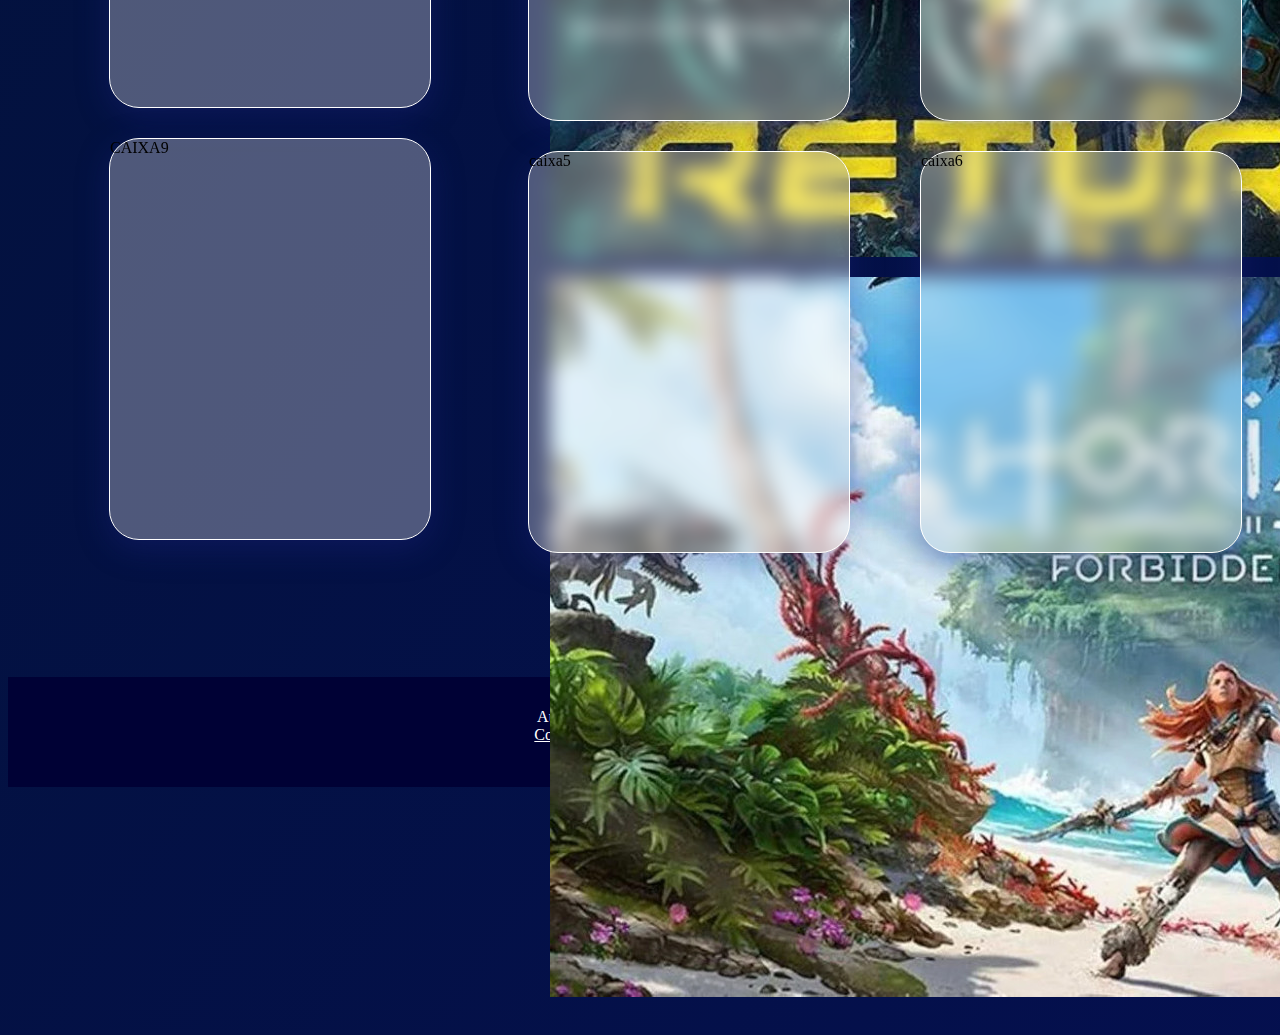
==== commit e9919bbc: "em andamento" ====
--- a/index.html
+++ b/index.html
@@ -30,23 +30,37 @@
 </head>
 
 <div class="menu">  <!-- MENU PESQUSA,CONTA E CARRINHO -->
-    <div class="logo"></div>  <!-- LOGO -->
+    <div class="logo"><a type="button" href="index.html"></a></div>  <!-- LOGO -->
+
+    
+
+
     <div class="menu3">  <!-- MENU DA ESQUERDA ABAIXO DO LOGO -->
 
         <ul class="nav flex-column">
             <li class="nav-item">
+              <img class="img6" src="imagens/gamepad.png" >
+              <img class="img11" src="imagens/proximo.png" >
               <a class="nav-link active" aria-current="page" href="#" style="color:white">GAMES</a><br>
             </li>
             <li class="nav-item">
+              <img class="img7" src="imagens/notebook.png" >
+              <img class="img11" src="imagens/proximo.png" >
               <a class="nav-link" href="#" style="color:white">NOTEBOOKS</a><br>
             </li>
             <li class="nav-item">
+              <img class="img8" src="imagens/game.png" >
+              <img class="img11" src="imagens/proximo.png" >
               <a class="nav-link" href="#" style="color:white">PC GAMER</a><br>
             </li>
             <li class="nav-item">
+              <img class="img9" src="imagens/smartphone.png" >
+              <img class="img11" src="imagens/proximo.png" >
               <a class="nav-link"  href="#" style="color:white">CELULARES</a><br>
             </li>
             <li class="nav-item">
+              <img class="img10" src="imagens/etiqueta.png" >
+              <img class="img11" src="imagens/proximo.png" >
                 <a class="nav-link" href="#" style="color:white">PROMOCÃO</a><br>
               </li>
           </ul>
@@ -128,7 +142,7 @@
         </div>
 
         <!--   <div class="destaque">DESTAQUE</div>  DESTAQUE -->
-
+        <img class="img16" src="imagens/proximo2.png" >
         <h5>DESTAQUE</h5>
 
         <div class="destaque">
@@ -142,19 +156,23 @@
                   <!-- <button class="btndestaque1" type="button"  class="btn btn-danger" aria-label="">
                     <a href="pag2.html">TESTE</button></a></button> -->
                 </div>
+                <div id="linha-horizontal2"></div>
+                
                 <button type="button"  class="btn btn-danger btn-lg" >Comprar</button>
                 <div class="carousel-inner">
                   <div class="carousel-item active" data-bs-interval="10000">
                     <img src="imagens/fotodestaque1.jpg" class="d-block w-100" alt="...">
                     <div class="carousel-caption d-none d-md-block">
                       <h5 style="color:white"></h5>
-                      <p style="color:white"></p>
+                      <p class="descricao1" style="color:white">Homem-Aranha Miles Morales</p>
+
+                     
                       
                     </div>
                     
                     
                   </div>
-
+                  
   
 
                   <div class="carousel-item" data-bs-interval="10000">
--- a/css/style.css
+++ b/css/style.css
@@ -176,6 +176,7 @@
     top: 190px;
     
 }
+
 .destaque{
     
 position: absolute;
@@ -184,19 +185,18 @@
 left: 550px;
 top: 230px;
 margin-top: 20px;
-border-radius: 0 8px 32px 0 ;
-/* margin-left: 590px;
-
-box-shadow: 0px 4px 24px rgba(0, 0, 0, 0.2);
-border-top-left-radius: none;
-border-top-right-radius: none;
-backdrop-filter: blur(40px); */
-/* Note: backdrop-filter has minimal browser support */
-
-/* border-radius: 30px; */
-
-    /* /* margin-left: 590px; */
-    
+    
+}
+
+.descricao1{
+    font-size: 20px;
+    position: absolute;
+    margin-left: 20px;
+    margin-top: 480px;
+}
+
+.carousel-inner{
+    border-radius: 40px ;
 }
 
 .conteudo{
@@ -381,6 +381,116 @@
     
 }
 
+.img6{
+
+    max-width:30px;
+    max-height:30px;
+    position: absolute;
+    left: 35px;
+    margin-top: 5px;
+   
+    
+}
+
+.img7{
+
+    max-width:30px;
+    max-height:30px;
+    position: absolute;
+    left: 35px;
+    margin-top: 5px;
+   
+    
+}
+
+.img8{
+
+    max-width:30px;
+    max-height:30px;
+    position: absolute;
+    left: 35px;
+    margin-top: 5px;
+   
+    
+}
+
+.img9{
+
+    max-width:30px;
+    max-height:30px;
+    position: absolute;
+    left: 35px;
+    margin-top: 5px;
+   
+    
+}
+
+.img10{
+
+    max-width:30px;
+    max-height:30px;
+    position: absolute;
+    left: 35px;
+    margin-top: 5px;
+   
+    
+}
+
+.img11{
+
+    max-width:30px;
+    max-height:30px;
+    position: absolute;
+    left: 275px;
+    margin-top: 5px; 
+}
+
+.img12{
+
+    max-width:30px;
+    max-height:30px;
+    position: absolute;
+    left: 275px;
+    margin-top: 5px; 
+}
+
+.img13{
+
+    max-width:30px;
+    max-height:30px;
+    position: absolute;
+    left: 275px;
+    margin-top: 5px; 
+}
+
+.img14{
+
+    max-width:30px;
+    max-height:30px;
+    position: absolute;
+    left: 275px;
+    margin-top: 5px; 
+}
+
+.img15{
+
+    max-width:30px;
+    max-height:30px;
+    position: absolute;
+    left: 275px;
+    margin-top: 5px; 
+}
+
+.img16{
+
+    max-width:30px;
+    max-height:30px;
+    position: absolute;
+    left: 720px;
+    transform: rotate(90deg);
+    margin-top: 28px; 
+}
+
 button{
     all:unset;
     cursor: pointer;
@@ -391,6 +501,7 @@
 a{
     color: white !important;
 }
+
 a:hover{
     text-decoration: none !important;
   }
@@ -497,6 +608,15 @@
     
 }
 
+#linha-horizontal2 {
+    width: 150px;
+    border: 1px solid white;
+    margin-left: 558px;
+    position: absolute;
+    margin-top: 455px;
+    
+}
+
 #linha-vertical1 {
     height: 30px;
     margin-right: 500px;
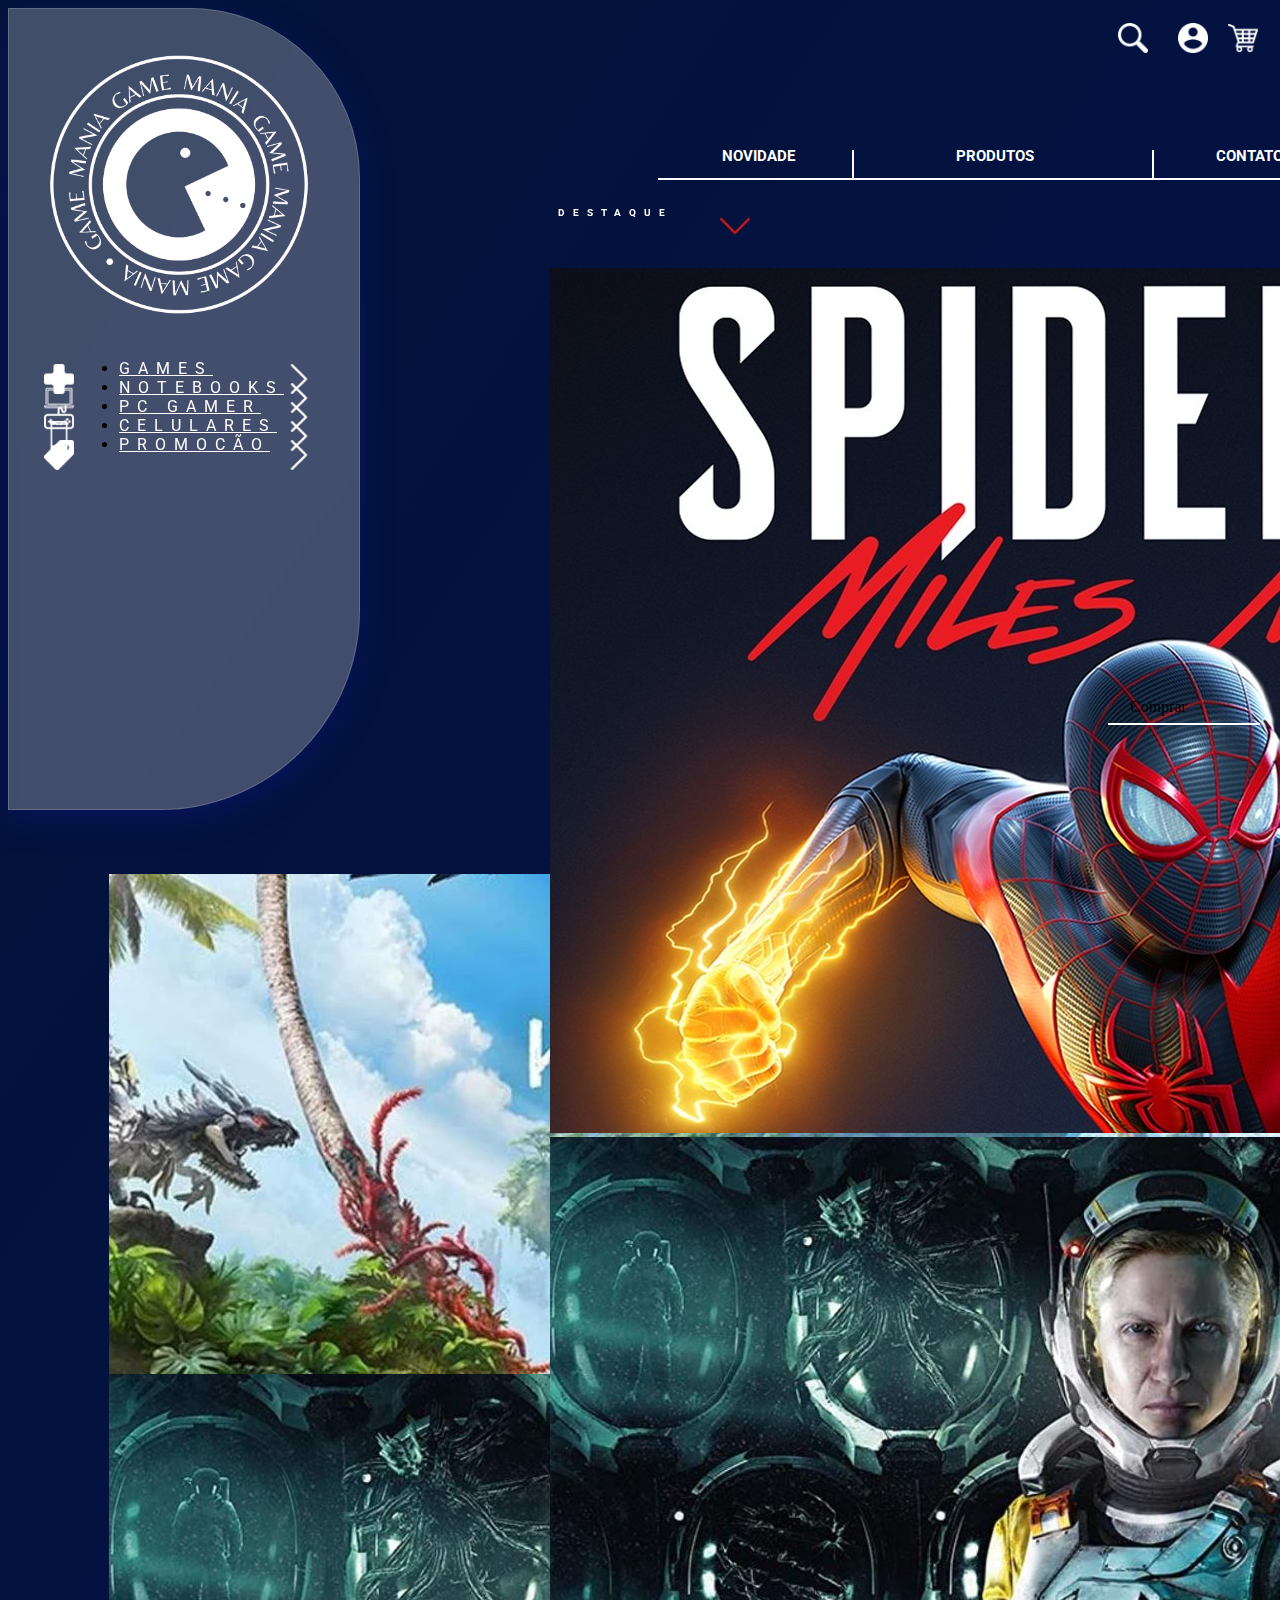
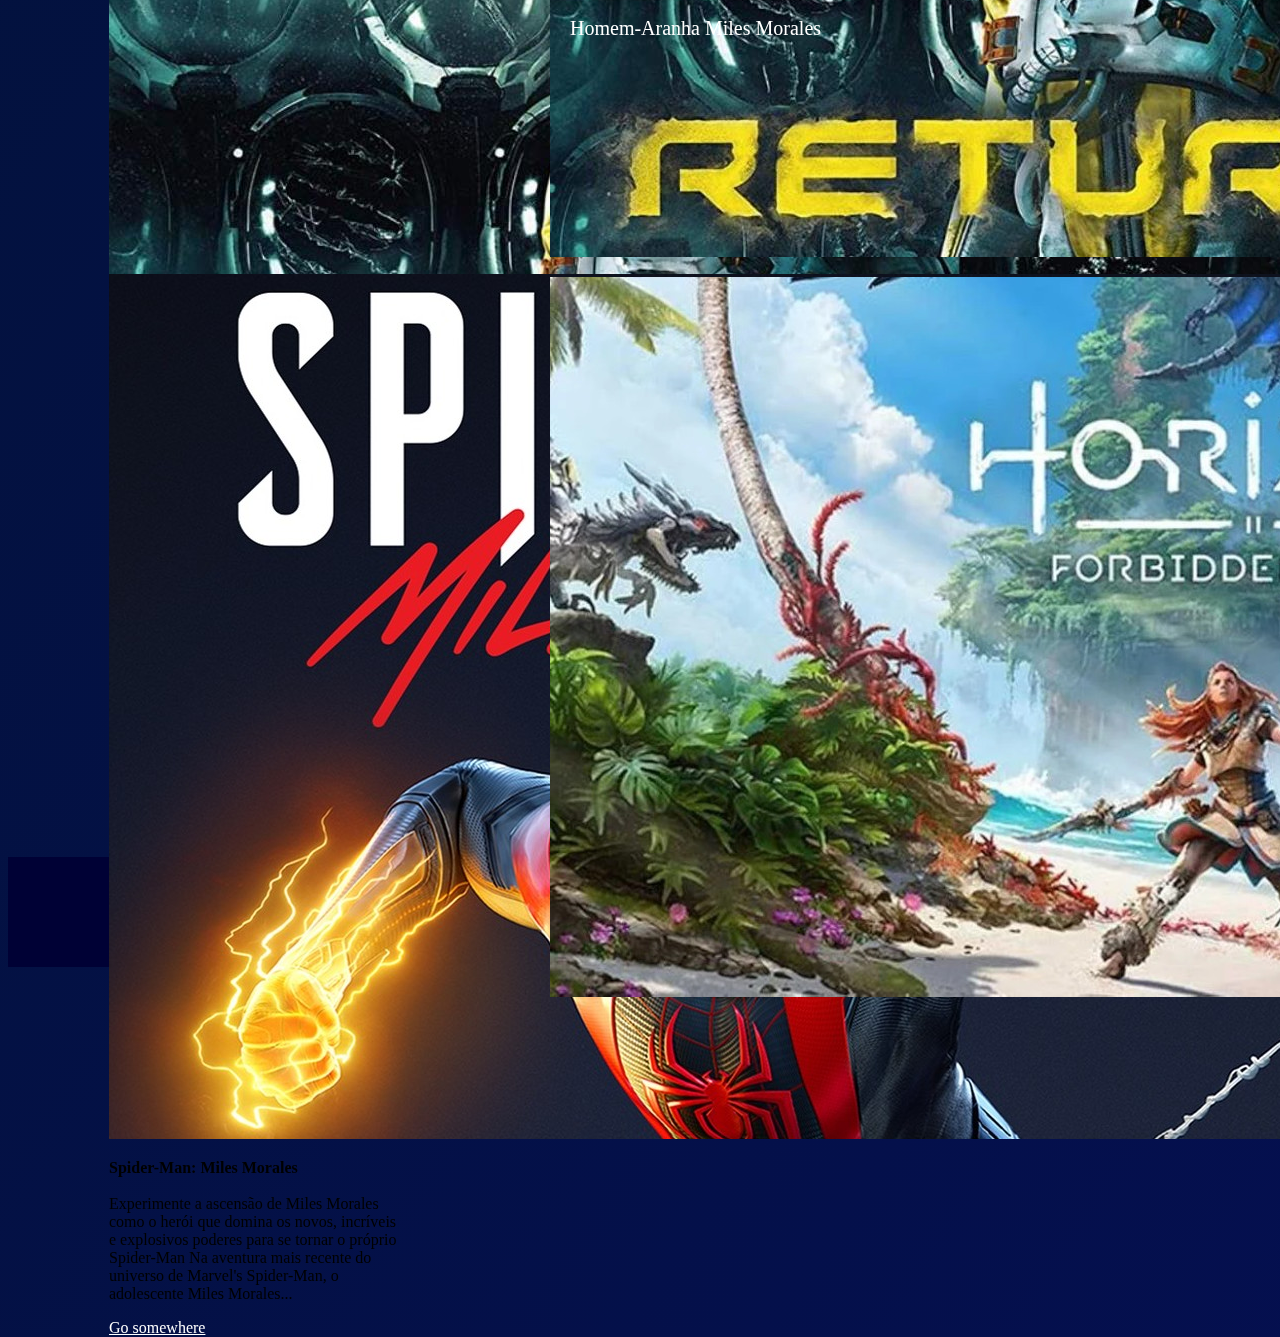
==== commit 7a0128ef: "em andamento" ====
--- a/index.html
+++ b/index.html
@@ -30,10 +30,9 @@
 </head>
 
 <div class="menu">  <!-- MENU PESQUSA,CONTA E CARRINHO -->
-    <div class="logo"><a type="button" href="index.html"></a></div>  <!-- LOGO -->
-
-    
-
+
+    <div class="logo"><button type="button"><a href="index.html"></a>
+    <img class="logocentral" src="imagens/LOGOB.png"></button></div>  <!-- LOGO -->
 
     <div class="menu3">  <!-- MENU DA ESQUERDA ABAIXO DO LOGO -->
 
@@ -64,24 +63,50 @@
                 <a class="nav-link" href="#" style="color:white">PROMOCÃO</a><br>
               </li>
           </ul>
-
-        <!-- <ul>
-            <li>GAMES</li>
-            <li>NOTEBOOKS</li>
-            <li>PC GAMER</li>
-            <li>CELULARES</li>
-            <li>PROMOCÃO</li>
-        
-        </ul> -->
-
-
     </div>
 
     <!-- CONTEUDO -->
 
-    <div class="caixa7">CAIXA7</div> 
-    <div class="caixa8">CAIXA8</div>
-    <div class="caixa8">CAIXA9</div>
+    <div class="caixa7">
+
+      <div class="card" style="width: 18rem;">
+        <img src="imagens/fotodestaque3.jpg" class="card-img-top" alt="...">
+        <div class="card-body">
+          <h5 class="card-title"></h5>
+          <p class="card-text"><b>Este produto será lançado em 18/Fevereiro/2022</b>
+            <br><br><b>Horizon Forbidden West</b><br><br>
+          <p>A terra está morrendo; tempestades implacáveis e uma praga incontrolável
+             devastam o que sobrou da humanidade...</p></p>
+          <a href="#" class="btn btn-primary">Go somewhere</a>
+        </div>
+      </div>
+    </div> 
+
+
+    <div class="caixa8"><div class="card" style="width: 18rem;">
+      <img src="imagens/fotodestaque2.jpg" class="card-img-top" alt="...">
+      <div class="card-body">
+        <h5 class="card-title"></h5>
+        <p class="card-text"><b>Returnal</b><br><br>Lute para quebrar o ciclo do caos em um planeta alienígena em constante mudança.
+          Após o pouso forçado neste mundo que muda de forma, Selene deve pesquisar a paisagem árida de uma antiga civilização para escapar...
+        </p>
+        <a href="#" class="btn btn-primary">Go somewhere</a>
+      </div>
+    </div>
+  </div>
+  
+    <div class="caixa9"><div class="card" style="width: 18rem;">
+      <img src="imagens/fotodestaque1.jpg" class="card-img-top" alt="...">
+      <div class="card-body">
+        <h5 class="card-title"></h5>
+        <p class="card-text"><b>Spider-Man: Miles Morales</b><br><br>
+          Experimente a ascensão de Miles Morales como o herói que domina os novos, incríveis
+           e explosivos poderes para se tornar o próprio Spider-Man
+          Na aventura mais recente do universo de Marvel's Spider-Man, o adolescente Miles Morales...</p>
+        <a href="#" class="btn btn-primary">Go somewhere</a>
+      </div>
+    </div>
+  </div>
 </div>
 
 
@@ -144,6 +169,9 @@
         <!--   <div class="destaque">DESTAQUE</div>  DESTAQUE -->
         <img class="img16" src="imagens/proximo2.png" >
         <h5>DESTAQUE</h5>
+
+        <!-- CARROSEL -->
+
 
         <div class="destaque">
 
@@ -153,9 +181,8 @@
                   <button type="button" data-bs-target="#carouselExampleDark" data-bs-slide-to="0" class="active" aria-current="true" aria-label="Slide 1"></button>
                   <button type="button" data-bs-target="#carouselExampleDark" data-bs-slide-to="1" aria-label="Slide 2"></button>
                   <button type="button" data-bs-target="#carouselExampleDark" data-bs-slide-to="2" aria-label="Slide 3"></button>
-                  <!-- <button class="btndestaque1" type="button"  class="btn btn-danger" aria-label="">
-                    <a href="pag2.html">TESTE</button></a></button> -->
                 </div>
+
                 <div id="linha-horizontal2"></div>
                 
                 <button type="button"  class="btn btn-danger btn-lg" >Comprar</button>
@@ -165,16 +192,9 @@
                     <div class="carousel-caption d-none d-md-block">
                       <h5 style="color:white"></h5>
                       <p class="descricao1" style="color:white">Homem-Aranha Miles Morales</p>
-
-                     
-                      
                     </div>
-                    
-                    
                   </div>
                   
-  
-
                   <div class="carousel-item" data-bs-interval="10000">
                     <img src="imagens/fotodestaque2.jpg" class="d-block w-100" alt="...">
                     <div class="carousel-caption d-none d-md-block">
@@ -204,23 +224,94 @@
               </div>
         </div>
 
-    <div class="conteudo"> <!-- CONTEUDO -->
-
-        <div class="caixa1">caixa1</div>
-
-        <div class="caixa2">caixa2</div>
-
-        <div class="caixa3">caixa3</div>
-
-        <div class="caixa4">caixa4</div>
-
-        <div class="caixa5">caixa5</div>
-
-        <div class="caixa6">caixa6</div>
-
-    </div>
-
-
+        <!-- CONTEUDO -->
+
+    <div class="conteudo"> 
+
+        <div class="caixa1">
+          <div class="card"  style="max-width: 18rem;">
+          <img src="imagens/card4.jpg" class="card-img-top" alt="...">
+          <div class="card-body">
+            <h5 class="card-title"></h5>
+            <p class="card-text"><b>Battlefield 2042 </b><br><br>
+              Num futuro próximo  mergulhado no caos, adapta-se e supera em 
+              campos de batalha dinâmicos com a ajuda do teu esquadrão e de um arsenal de ponta.
+              Com suporte para até 128 jogadores nos consoles de nova geração...</p>
+            <center><a href="#" class="btn btn-primary">R$225,90</a></center>
+          </div>
+        </div>caixa1
+      </div>
+
+        <div class="caixa2">
+          <div class="card" style="width: 18rem;">
+          <img src="imagens/card5.jpg" class="card-img-top" alt="...">
+          <div class="card-body">
+            <h5 class="card-title"></h5>
+            <p class="card-text"><b>Marvels Guardians Of The Galaxy </b><br><br>
+              Uma nova história: seu recém-formado grupo de desajustados lendários está determinado
+               a salvar o universo nesta nova efiel versão dos guardiões da galáxia
+                Você desencadeará uma série de... </p>
+            <center><a href="#" class="btn btn-primary">R$251,99</a></center>
+          </div>
+        </div>caixa2
+      </div>
+
+        <div class="caixa3">
+          <div class="card" style="width: 18rem;">
+          <img src="imagens/card6.jpg" class="card-img-top" alt="...">
+          <div class="card-body">
+            <h5 class="card-title"></h5>
+            <p class="card-text"><b>God of War: Ragnarök</b><br><br>
+              É um novo começo para Kratos. Vivendo como um homem longe da sombra dos deuses, 
+              ele se aventura pelas selvagens florestas nórdicas com seu filho Atreus, lutando
+               para cumprir uma missão profundamente pessoal. O Santa Monica Studio e o diretor ... </p>
+               <center><a href="#" class="btn btn-primary">R$199,90</a></center>
+          </div>
+        </div>caixa3
+      </div>
+
+        <div class="caixa4">
+          <div class="card" style="width: 18rem;">
+          <img src="imagens/card7.jpg" class="card-img-top" alt="...">
+          <div class="card-body">
+            <h5 class="card-title"></h5>
+            <p class="card-text"><b>Ghost of Tsushima</b><br><br>
+              Abra um novo caminho e trave uma guerra não convencional pela liberdade de Tsushima
+              Desafie os oponentes com sua Katana, domine o arco para eliminar ameaças distantes e
+               desenvolva táticas furtivas...</p>
+            <center><a href="#" class="btn btn-primary">R$199,90</a></center>
+          </div>
+        </div>caixa4
+      </div>
+
+        <div class="caixa5">
+          <div class="card" style="width: 18rem;">
+          <img src="imagens/card8.jpg" class="card-img-top" alt="...">
+          <div class="card-body">
+            <h5 class="card-title"></h5>
+            <p class="card-text"><b>Death Stranding director's Cut</b><br><br>
+              Em Death Stranding os jogadores irão acompanhar a jornada épica de Sam Bridges, 
+              um mensageiro encarregado de entregar suprimentos para colônias isoladas e conectá-las
+               por meio de uma rede de comunicação sem fio. Após um evento cataclísmico na Terra... </p>
+            <center><a href="#" class="btn btn-primary">R$225,90</a></center>
+          </div>
+        </div>caixa5
+      </div>
+
+        <div class="caixa6">
+          <div class="card" style="width: 18rem;">
+          <img src="imagens/card9.jpg" class="card-img-top" alt="...">
+          <div class="card-body">
+            <h5 class="card-title"></h5>
+            <p class="card-text"><b>Star Wars Jedi Fallen Order</b><br><br>
+              Esse jogo singleplayer com foco em narrativa te coloca no papel de um 
+              Padawan Jedi que escapou por pouco do expurgo da Ordem 66 após os eventos do Episódio 3: A Vingança dos Sith
+              Em uma missão para reconstruir a Ordem Jedi, você precisa juntar as partes...</p>
+            <center><a href="#" class="btn btn-primary">R$199,90</a></center>
+          </div>
+        </div>caixa6
+      </div>
+    </div>
 
    <!-- RODAPÉ -->
 
--- a/css/style.css
+++ b/css/style.css
@@ -106,6 +106,15 @@
     
 }
 
+.logocentral{
+    /* border: 1px solid rgb(255, 255, 255); */
+    max-width:380px;
+    max-height:380px;
+    margin-left: -20px;
+    background-size:cover;
+    background-repeat: no-repeat;
+
+}
 
 .logo{
     /* border: 1px solid rgb(255, 255, 255); */
@@ -113,9 +122,8 @@
     /* margin-left: 10px; */
     margin: 0px;
     padding: 0px;
-    background-image: url("../imagens/LOGOB.png");
-    background-size:cover;
-    background-repeat: no-repeat;
+    /* background-image: url("../imagens/LOGOB.png"); */
+    
 }
 
 .flex-column{
@@ -201,7 +209,7 @@
 
 .conteudo{
     /* border: 1px solid rgb(255, 255, 255); */
-    margin-left: 500px;
+    margin-left: 470px;
     margin-top: 674px;
     width: 800px;
     height: 1400px;
@@ -218,131 +226,147 @@
 
 
 .caixa1{
-    /* border: 1px solid rgb(255, 255, 255); */
+   
     margin-left: 20px;
     margin-top: 30px;
     width: 320px;
     height: 400px;
     float: left;
-
-    background: rgba( 255, 255, 255, 0.3 );
-    box-shadow: 0 8px 32px 0 rgba( 31, 38, 135, 0.37 );
-    backdrop-filter: blur( 10px );
-    -webkit-backdrop-filter: blur( 0px );
-    border-radius: 30px;
-    border: 1px solid rgb(255, 255, 255);
+    
+
+    /* background: rgba( 255, 255, 255, 0.3 );
+    box-shadow: 0 8px 32px 0 rgba( 31, 38, 135, 0.37 );
+    backdrop-filter: blur( 10px );
+    -webkit-backdrop-filter: blur( 0px );
+    border-radius: 30px;
+    border: 1px solid rgb(255, 255, 255); */
     
 }
 
 .caixa2{
-    border: 1px solid rgb(255, 255, 255);
+    /* border: 1px solid rgb(255, 255, 255); */
     margin-left: 70px;
     margin-top: 30px;
     width: 320px;
     height: 400px;
     float: left;
 
-    background: rgba( 255, 255, 255, 0.3 );
-    box-shadow: 0 8px 32px 0 rgba( 31, 38, 135, 0.37 );
-    backdrop-filter: blur( 10px );
-    -webkit-backdrop-filter: blur( 0px );
-    border-radius: 30px;
-    border: 1px solid rgb(255, 255, 255);
+    /* background: rgba( 255, 255, 255, 0.3 );
+    box-shadow: 0 8px 32px 0 rgba( 31, 38, 135, 0.37 );
+    backdrop-filter: blur( 10px );
+    -webkit-backdrop-filter: blur( 0px );
+    border-radius: 30px;
+    border: 1px solid rgb(255, 255, 255); */
 }
 
 .caixa3{
-    border: 1px solid rgb(255, 255, 255);
+    /* border: 1px solid rgb(255, 255, 255); */
     margin-left: 20px;
-    margin-top: 30px;
-    width: 320px;
-    height: 400px;
-    float: left;
-
-    background: rgba( 255, 255, 255, 0.3 );
-    box-shadow: 0 8px 32px 0 rgba( 31, 38, 135, 0.37 );
-    backdrop-filter: blur( 10px );
-    -webkit-backdrop-filter: blur( 0px );
-    border-radius: 30px;
-    border: 1px solid rgb(255, 255, 255);
+    margin-top: 100px;
+    width: 320px;
+    height: 400px;
+    float: left;
+
+    /* background: rgba( 255, 255, 255, 0.3 );
+    box-shadow: 0 8px 32px 0 rgba( 31, 38, 135, 0.37 );
+    backdrop-filter: blur( 10px );
+    -webkit-backdrop-filter: blur( 0px );
+    border-radius: 30px;
+    border: 1px solid rgb(255, 255, 255); */
 }
 
 .caixa4{
-    border: 1px solid rgb(255, 255, 255);
+    /* border: 1px solid rgb(255, 255, 255); */
     margin-left: 70px;
-    margin-top: 30px;
-    width: 320px;
-    height: 400px;
-    float: left;
-
-    background: rgba( 255, 255, 255, 0.3 );
-    box-shadow: 0 8px 32px 0 rgba( 31, 38, 135, 0.37 );
-    backdrop-filter: blur( 10px );
-    -webkit-backdrop-filter: blur( 0px );
-    border-radius: 30px;
-    border: 1px solid rgb(255, 255, 255);
+    margin-top: 100px;
+    width: 320px;
+    height: 400px;
+    float: left;
+
+    /* background: rgba( 255, 255, 255, 0.3 );
+    box-shadow: 0 8px 32px 0 rgba( 31, 38, 135, 0.37 );
+    backdrop-filter: blur( 10px );
+    -webkit-backdrop-filter: blur( 0px );
+    border-radius: 30px;
+    border: 1px solid rgb(255, 255, 255); */
 }
 
 .caixa5{
-    border: 1px solid rgb(255, 255, 255);
+    /* border: 1px solid rgb(255, 255, 255); */
     margin-left: 20px;
-    margin-top: 30px;
-    width: 320px;
-    height: 400px;
-    float: left;
-
-    background: rgba( 255, 255, 255, 0.3 );
-    box-shadow: 0 8px 32px 0 rgba( 31, 38, 135, 0.37 );
-    backdrop-filter: blur( 10px );
-    -webkit-backdrop-filter: blur( 0px );
-    border-radius: 30px;
-    border: 1px solid rgb(255, 255, 255);
+    margin-top: 100px;
+    width: 320px;
+    height: 400px;
+    float: left;
+
+    /* background: rgba( 255, 255, 255, 0.3 );
+    box-shadow: 0 8px 32px 0 rgba( 31, 38, 135, 0.37 );
+    backdrop-filter: blur( 10px );
+    -webkit-backdrop-filter: blur( 0px );
+    border-radius: 30px;
+    border: 1px solid rgb(255, 255, 255); */
 }
 
 .caixa6{
-    border: 1px solid rgb(255, 255, 255);
+    /* border: 1px solid rgb(255, 255, 255); */
     margin-left: 70px;
-    margin-top: 30px;
-    width: 320px;
-    height: 400px;
-    float: left;
-
-    background: rgba( 255, 255, 255, 0.3 );
-    box-shadow: 0 8px 32px 0 rgba( 31, 38, 135, 0.37 );
-    backdrop-filter: blur( 10px );
-    -webkit-backdrop-filter: blur( 0px );
-    border-radius: 30px;
-    border: 1px solid rgb(255, 255, 255);
+    margin-top: 100px;
+    width: 320px;
+    height: 400px;
+    float: left;
+
+    /* background: rgba( 255, 255, 255, 0.3 );
+    box-shadow: 0 8px 32px 0 rgba( 31, 38, 135, 0.37 );
+    backdrop-filter: blur( 10px );
+    -webkit-backdrop-filter: blur( 0px );
+    border-radius: 30px;
+    border: 1px solid rgb(255, 255, 255); */
 }
 
 
 .caixa7{
-    border: 1px solid rgb(255, 255, 255);
+    /* border: 1px solid rgb(255, 255, 255); */
     margin-top: 315px;
     margin-left: 100px;
     width: 320px;
     height: 400px;
 
-    background: rgba( 255, 255, 255, 0.3 );
-    box-shadow: 0 8px 32px 0 rgba( 31, 38, 135, 0.37 );
-    backdrop-filter: blur( 10px );
-    -webkit-backdrop-filter: blur( 0px );
-    border-radius: 30px;
-    border: 1px solid rgb(255, 255, 255);
+    /* background: rgba( 255, 255, 255, 0.3 );
+    box-shadow: 0 8px 32px 0 rgba( 31, 38, 135, 0.37 );
+    backdrop-filter: blur( 10px );
+    -webkit-backdrop-filter: blur( 0px );
+    border-radius: 30px;
+    border: 1px solid rgb(255, 255, 255); */
 }
 
 .caixa8{
-    border: 1px solid rgb(255, 255, 255);
-    margin-top: 30px;
+    /* border: 1px solid rgb(255, 255, 255); */
+    margin-top: 100px;
     margin-left: 100px;
     width: 320px;
     height: 400px;
 
-    background: rgba( 255, 255, 255, 0.3 );
-    box-shadow: 0 8px 32px 0 rgba( 31, 38, 135, 0.37 );
-    backdrop-filter: blur( 10px );
-    -webkit-backdrop-filter: blur( 0px );
-    border-radius: 30px;
-    border: 1px solid rgb(255, 255, 255);
+    /* background: rgba( 255, 255, 255, 0.3 );
+    box-shadow: 0 8px 32px 0 rgba( 31, 38, 135, 0.37 );
+    backdrop-filter: blur( 10px );
+    -webkit-backdrop-filter: blur( 0px );
+    border-radius: 30px;
+    border: 1px solid rgb(255, 255, 255); */
+}
+
+.caixa9{
+    /* border: 1px solid rgb(255, 255, 255); */
+    margin-top: 100px;
+    margin-left: 100px;
+    width: 320px;
+    height: 400px;
+
+    /* background: rgba( 255, 255, 255, 0.3 );
+    box-shadow: 0 8px 32px 0 rgba( 31, 38, 135, 0.37 );
+    backdrop-filter: blur( 10px );
+    -webkit-backdrop-filter: blur( 0px );
+    border-radius: 30px;
+    border: 1px solid rgb(255, 255, 255); */
 }
 
 
@@ -637,7 +661,7 @@
 footer {
     text-align: center;
     padding: 15px;
-    margin-top: 20px;
+    margin-top: 200px;
     height: 80px;
     background-color: rgb(0, 1, 53);
     border-radius: 0px 60px 0px 00px;
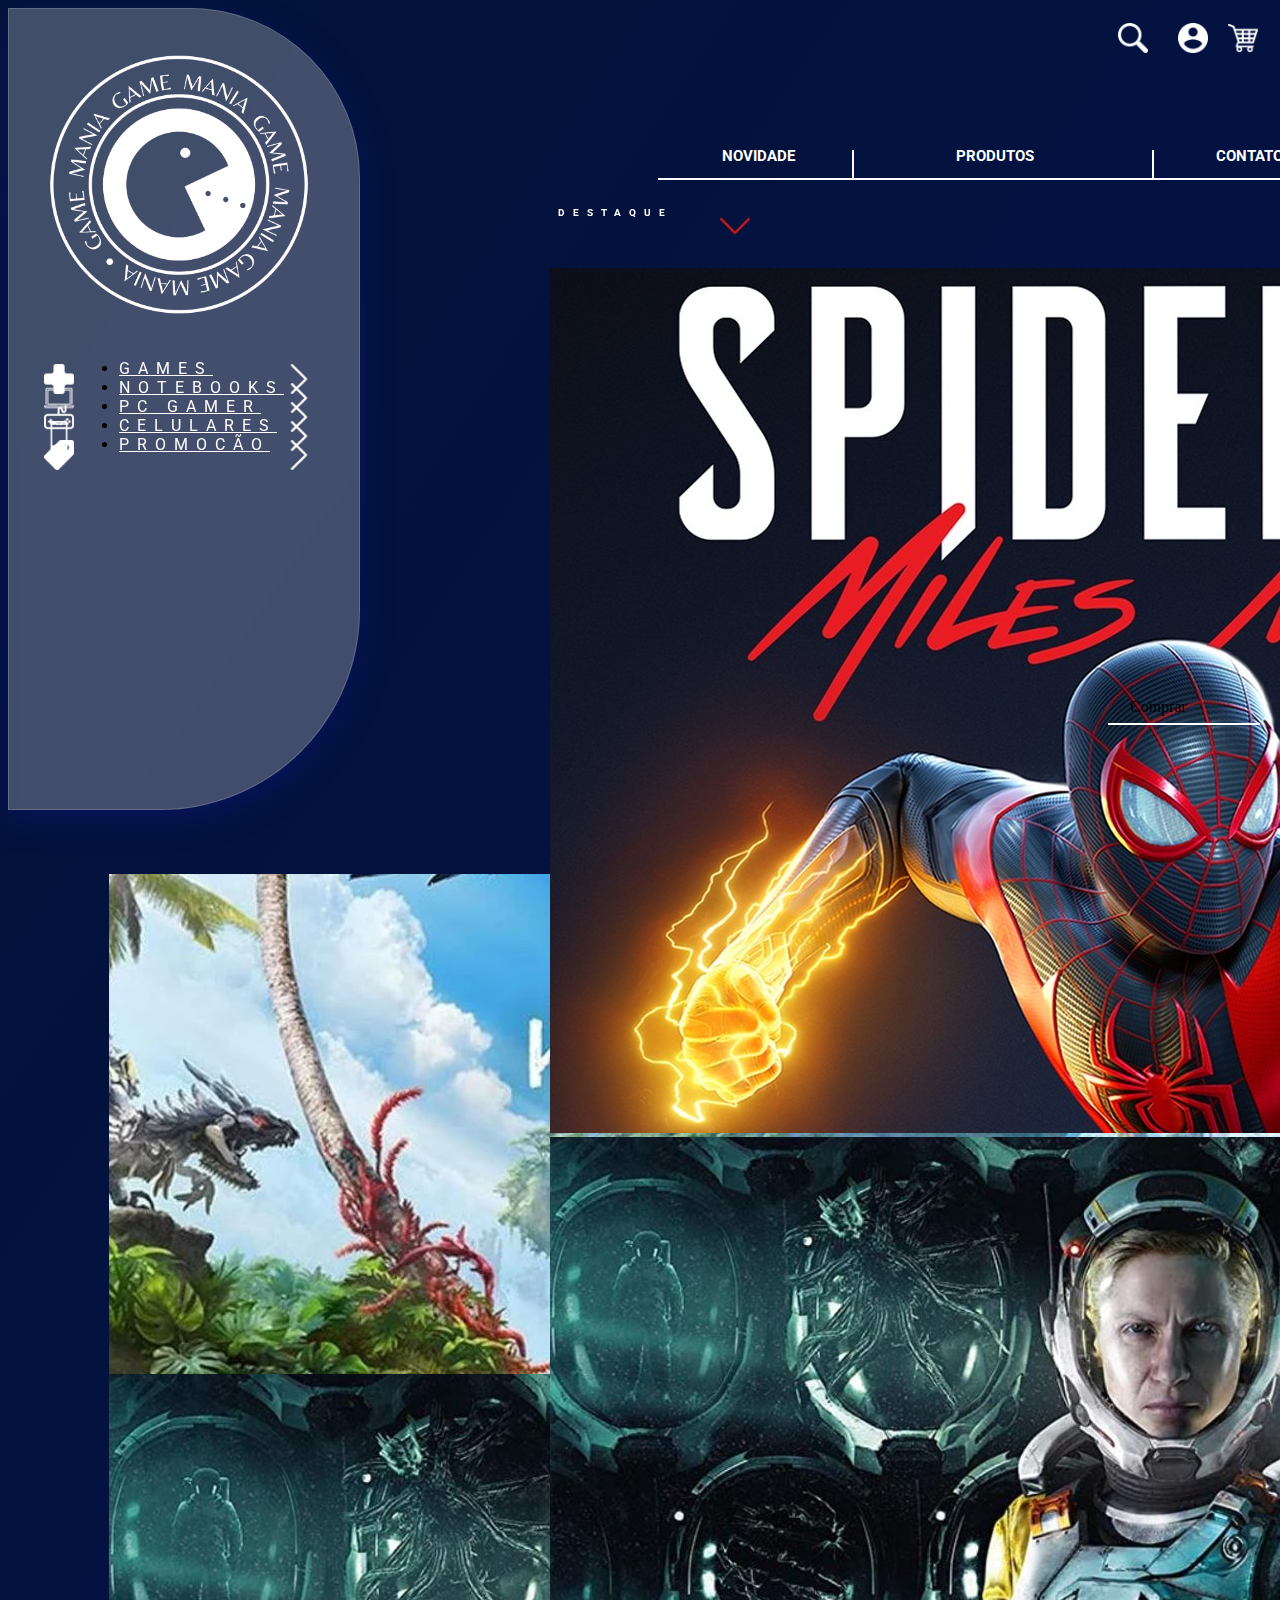
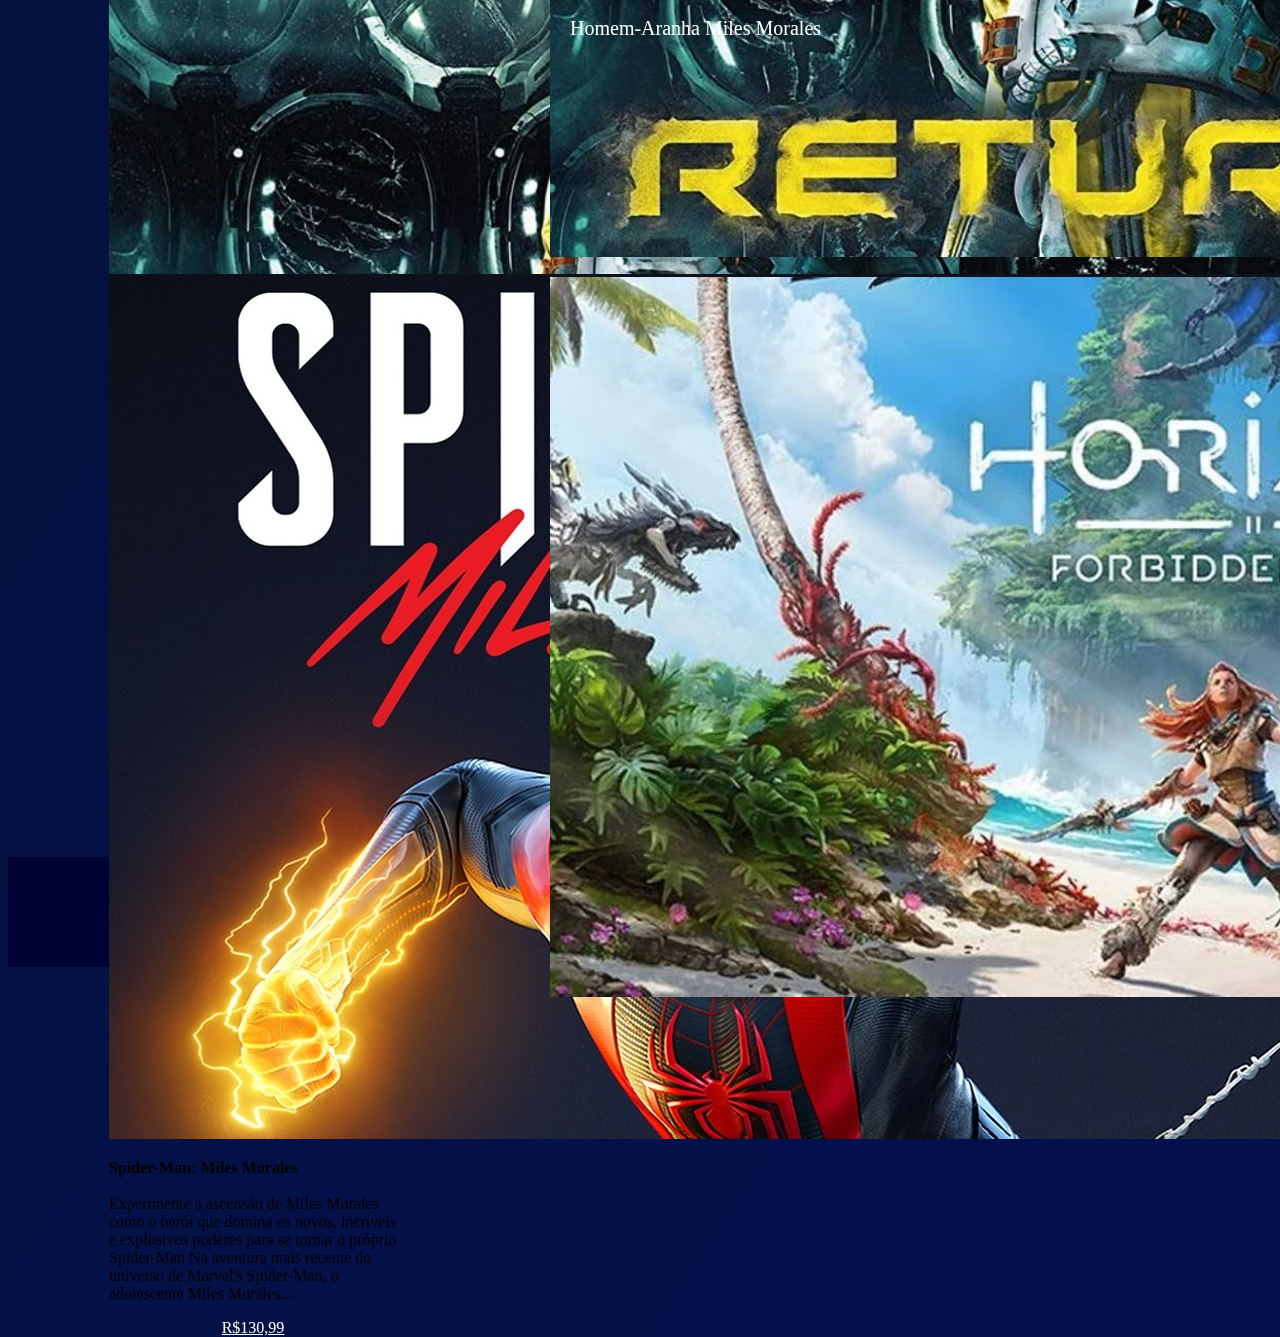
==== commit 8160e2b7: "atualizacao" ====
--- a/index.html
+++ b/index.html
@@ -77,7 +77,7 @@
             <br><br><b>Horizon Forbidden West</b><br><br>
           <p>A terra está morrendo; tempestades implacáveis e uma praga incontrolável
              devastam o que sobrou da humanidade...</p></p>
-          <a href="#" class="btn btn-primary">Go somewhere</a>
+          <center><a href="#" class="btn btn-success">Clique para Reservar</a></center>
         </div>
       </div>
     </div> 
@@ -87,10 +87,12 @@
       <img src="imagens/fotodestaque2.jpg" class="card-img-top" alt="...">
       <div class="card-body">
         <h5 class="card-title"></h5>
-        <p class="card-text"><b>Returnal</b><br><br>Lute para quebrar o ciclo do caos em um planeta alienígena em constante mudança.
-          Após o pouso forçado neste mundo que muda de forma, Selene deve pesquisar a paisagem árida de uma antiga civilização para escapar...
+        <p class="card-text"><b>Returnal</b><br><br>Lute para quebrar o ciclo do caos
+           em um planeta alienígena em constante mudança.
+          Após o pouso forçado neste mundo que muda de forma, Selene deve pesquisar
+           a paisagem árida de uma antiga civilização para escapar...
         </p>
-        <a href="#" class="btn btn-primary">Go somewhere</a>
+        <center><a href="#" class="btn btn-primary">R$250,00</a></center>
       </div>
     </div>
   </div>
@@ -103,7 +105,7 @@
           Experimente a ascensão de Miles Morales como o herói que domina os novos, incríveis
            e explosivos poderes para se tornar o próprio Spider-Man
           Na aventura mais recente do universo de Marvel's Spider-Man, o adolescente Miles Morales...</p>
-        <a href="#" class="btn btn-primary">Go somewhere</a>
+          <center><a href="#" class="btn btn-primary">R$130,99</a></center>
       </div>
     </div>
   </div>
@@ -261,11 +263,11 @@
           <img src="imagens/card6.jpg" class="card-img-top" alt="...">
           <div class="card-body">
             <h5 class="card-title"></h5>
-            <p class="card-text"><b>God of War: Ragnarök</b><br><br>
+            <p class="card-text"><b>Este produto será lançado 2022</b>
+              <br><br><b>God of War: Ragnarök</b><br><br>
               É um novo começo para Kratos. Vivendo como um homem longe da sombra dos deuses, 
-              ele se aventura pelas selvagens florestas nórdicas com seu filho Atreus, lutando
-               para cumprir uma missão profundamente pessoal. O Santa Monica Studio e o diretor ... </p>
-               <center><a href="#" class="btn btn-primary">R$199,90</a></center>
+              ele se aventura pelas selvagens florestas nórdicas com seu filho Atreus, lutando... </p>
+               <center><a href="#" class="btn btn-success">Clique para Reservar</a></center>
           </div>
         </div>caixa3
       </div>
